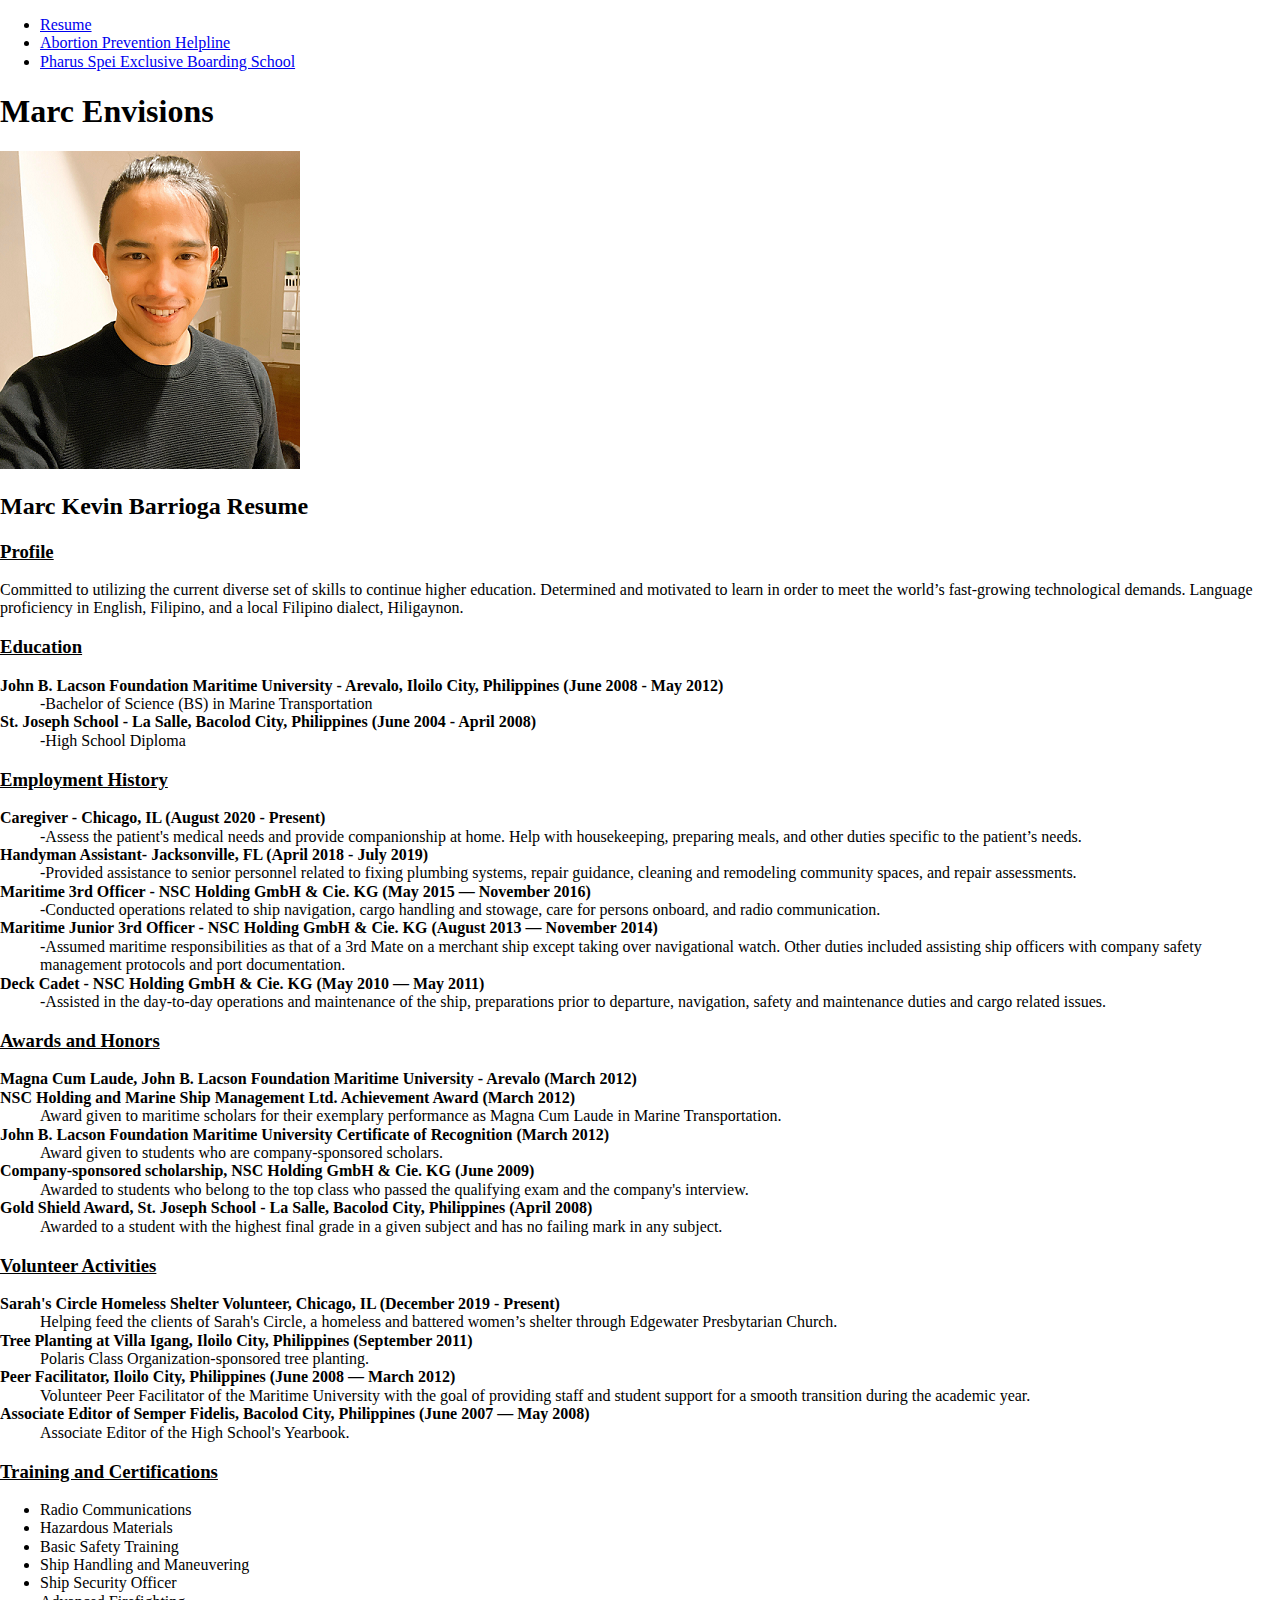
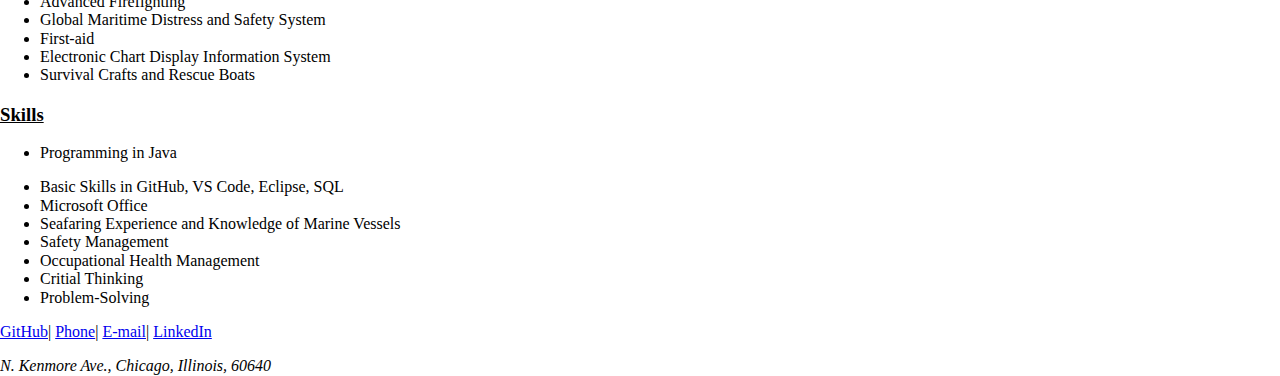
==== index.html @ a7d2165f "Update index.html" ====
<!DOCTYPE html>
<html lang="en">
  <head>
    <meta charset="UTF-8">
    <meta http-equiv="X-UA-Compatible" content="IE=edge">
    <meta name="viewport" content="width=device-width, initial-scale=1.0">
    <link rel="stylesheet" href="css/style.css">
    <link rel="stylesheet" href="css/normalize.css">
    <link rel="icon" href="images/webIcon.PNG">
    <title>Marc Envisions-Resume</title>
  </head>

  <body>
    <header>
      <nav>
        <ul>
          <li id="selected"><a href="index.html">Resume</a></li>
          <li><a href="aph.html">Abortion Prevention Helpline</a></li>
          <li><a href="pharus.html">Pharus Spei Exclusive Boarding School</a></li>
          </ul>
      </nav>
    </header>
    <main>
      <section>
        <hgroup>
          <h1>Marc Envisions</h1>
          <img src="images/pp.png" alt="this is a profile pic" title="Marc Kevin Barrioga">
          <h2>Marc Kevin Barrioga Resume</h2>
        </hgroup>
      </section>
    
      <section> 
        <h3><ins>Profile</ins></h3>
        <p>
          Committed to utilizing the current diverse set of skills to continue higher education. 
          Determined and motivated to learn in order to meet the world’s fast-growing technological demands. 
          Language proficiency in English, Filipino, and a local Filipino dialect, Hiligaynon.
        </p>
      </section>
  
      <section>
        <h3><ins>Education</ins></h3>
        <dl>
          <dt><strong>John B. Lacson Foundation Maritime University - Arevalo, Iloilo City, Philippines (June 2008 - May 2012)</strong></dt>
          <dd>-Bachelor of Science (BS) in Marine Transportation</dd>
          <dt><strong>St. Joseph School - La Salle, Bacolod City, Philippines (June 2004 - April 2008)</strong></dt>
          <dd>-High School Diploma</dd>
        </dl>
      </section>
          
      <section>
        <h3><ins>Employment History</ins></h3>
        <dl>
          <dt><strong>Caregiver - Chicago, IL (August 2020 - Present)</strong></dt>
          <dd>
            -Assess the patient's medical needs and provide companionship at home.  Help with housekeeping, 
            preparing meals, and other duties specific to the patient’s needs. 
          </dd>
          <dt><strong>Handyman Assistant- Jacksonville, FL (April 2018 - July 2019)</strong></dt>
          <dd>
            -Provided assistance to senior personnel related to fixing plumbing systems, repair guidance, cleaning and 
            remodeling community spaces, and repair assessments.
          </dd>
          <dt><strong>Maritime 3rd Officer -  NSC Holding GmbH & Cie. KG (May 2015 — November 2016)</strong></dt>
          <dd>
            -Conducted operations related to ship navigation, cargo handling and stowage, care for persons onboard, 
            and radio communication. 
          </dd>
          <dt><strong>Maritime Junior 3rd Officer  - NSC Holding GmbH & Cie. KG (August 2013 — November 2014)</strong></dt>
          <dd>
            -Assumed maritime responsibilities as that of a 3rd Mate on a merchant ship except taking over navigational watch. 
            Other duties included assisting ship officers with company safety management protocols and port documentation.  
          </dd>
          <dt><strong>Deck Cadet - NSC Holding GmbH & Cie. KG (May 2010 — May 2011)</strong></dt>
          <dd>
            -Assisted in the day-to-day operations and maintenance of the ship, preparations prior to departure, navigation, 
            safety and maintenance duties and cargo related issues.
          </dd>
        </dl>
      </section>
  
      <section>
        <h3><ins>Awards and Honors</ins></h3>
        <dl>
          <dt><strong>Magna Cum Laude, John B. Lacson Foundation Maritime University - Arevalo (March 2012)</strong></dt>
          <dt><strong>NSC Holding and Marine Ship Management Ltd. Achievement Award (March 2012)</strong></dt>
          <dd>Award given to maritime scholars for their exemplary performance as Magna Cum Laude in Marine Transportation.</dd>
          <dt><strong>John B. Lacson Foundation Maritime University Certificate of Recognition (March 2012)</strong></dt>
          <dd>Award given to students who are company-sponsored scholars.</dd>
          <dt><strong>Company-sponsored scholarship, NSC Holding GmbH & Cie. KG (June 2009)</strong></dt>
          <dd>Awarded to students who belong to the top class who passed the qualifying exam and the company's interview. </dd>
          <dt><strong>Gold Shield Award, St. Joseph School - La Salle, Bacolod City, Philippines (April 2008)</strong></dt>
          <dd>Awarded to a student with the highest final grade in a given subject and has no failing mark in any subject.</dd>
        </dl>
      </section>
  
      <section>
        <h3><ins>Volunteer Activities</ins></h3>
        <dl>
          <dt><strong>Sarah's Circle Homeless Shelter Volunteer, Chicago, IL (December 2019 - Present)</strong></dt>
          <dd>Helping feed the clients of Sarah's Circle, a homeless and battered women’s shelter  through Edgewater Presbytarian Church.</dd>
          <dt><strong>Tree Planting at Villa Igang, Iloilo City, Philippines (September 2011)</strong></dt>
          <dd>Polaris Class Organization-sponsored tree planting.</dd>
          <dt><strong>Peer Facilitator, Iloilo City, Philippines (June 2008 — March 2012)</strong></dt>
          <dd>Volunteer Peer Facilitator of the Maritime University with the goal of providing staff and student support for a smooth transition during the academic year.</dd>
          <dt><strong>Associate Editor of Semper Fidelis, Bacolod City, Philippines (June 2007 — May 2008)</strong></dt>
          <dd>Associate Editor of the High School's Yearbook.</dd>
        </dl>
      </section>
  
      <section>
        <h3><ins>Training and Certifications</ins></h3>
        <ul>
          <li>Radio Communications</li>
          <li>Hazardous Materials</li>
          <li>Basic Safety Training</li>
          <li>Ship Handling and Maneuvering</li>
          <li>Ship Security Officer</li>
          <li>Advanced Firefighting</li>
          <li>Global Maritime Distress and Safety System</li>
          <li>First-aid</li>
          <li>Electronic Chart Display Information System</li>
          <li>Survival Crafts and Rescue Boats</li>
        </ul>
      </section>
  
      <section>
        <h3><ins>Skills</ins></h3>
        <ul>
          <li><p>Programming in Java</p></li>
          <li>Basic Skills in GitHub, VS Code, Eclipse, SQL</li>
          <li>Microsoft Office</li>
          <li>Seafaring Experience and Knowledge of Marine Vessels</li>
          <li>Safety Management</li>
          <li>Occupational Health Management</li>
          <li>Critial Thinking</li>
          <li>Problem-Solving</li>
        </ul>
      </section>
    </main>
    <footer id="resFoot">
      <nav>
        <p>
          <a href="https://github.com/mkbarrioga">GitHub</a>|
          <a href="tel:773-807-8753">Phone</a>|
          <a href="mailto:mbarrioga@hawk.iit.edu">E-mail</a>|
          <a href="https://www.linkedin.com/in/marc-kevin-barrioga-005249224">LinkedIn</a>
        </p>
      </nav>
      <address>N. Kenmore Ave., Chicago, Illinois, 60640</address>
    </footer>
  </body>
</html>
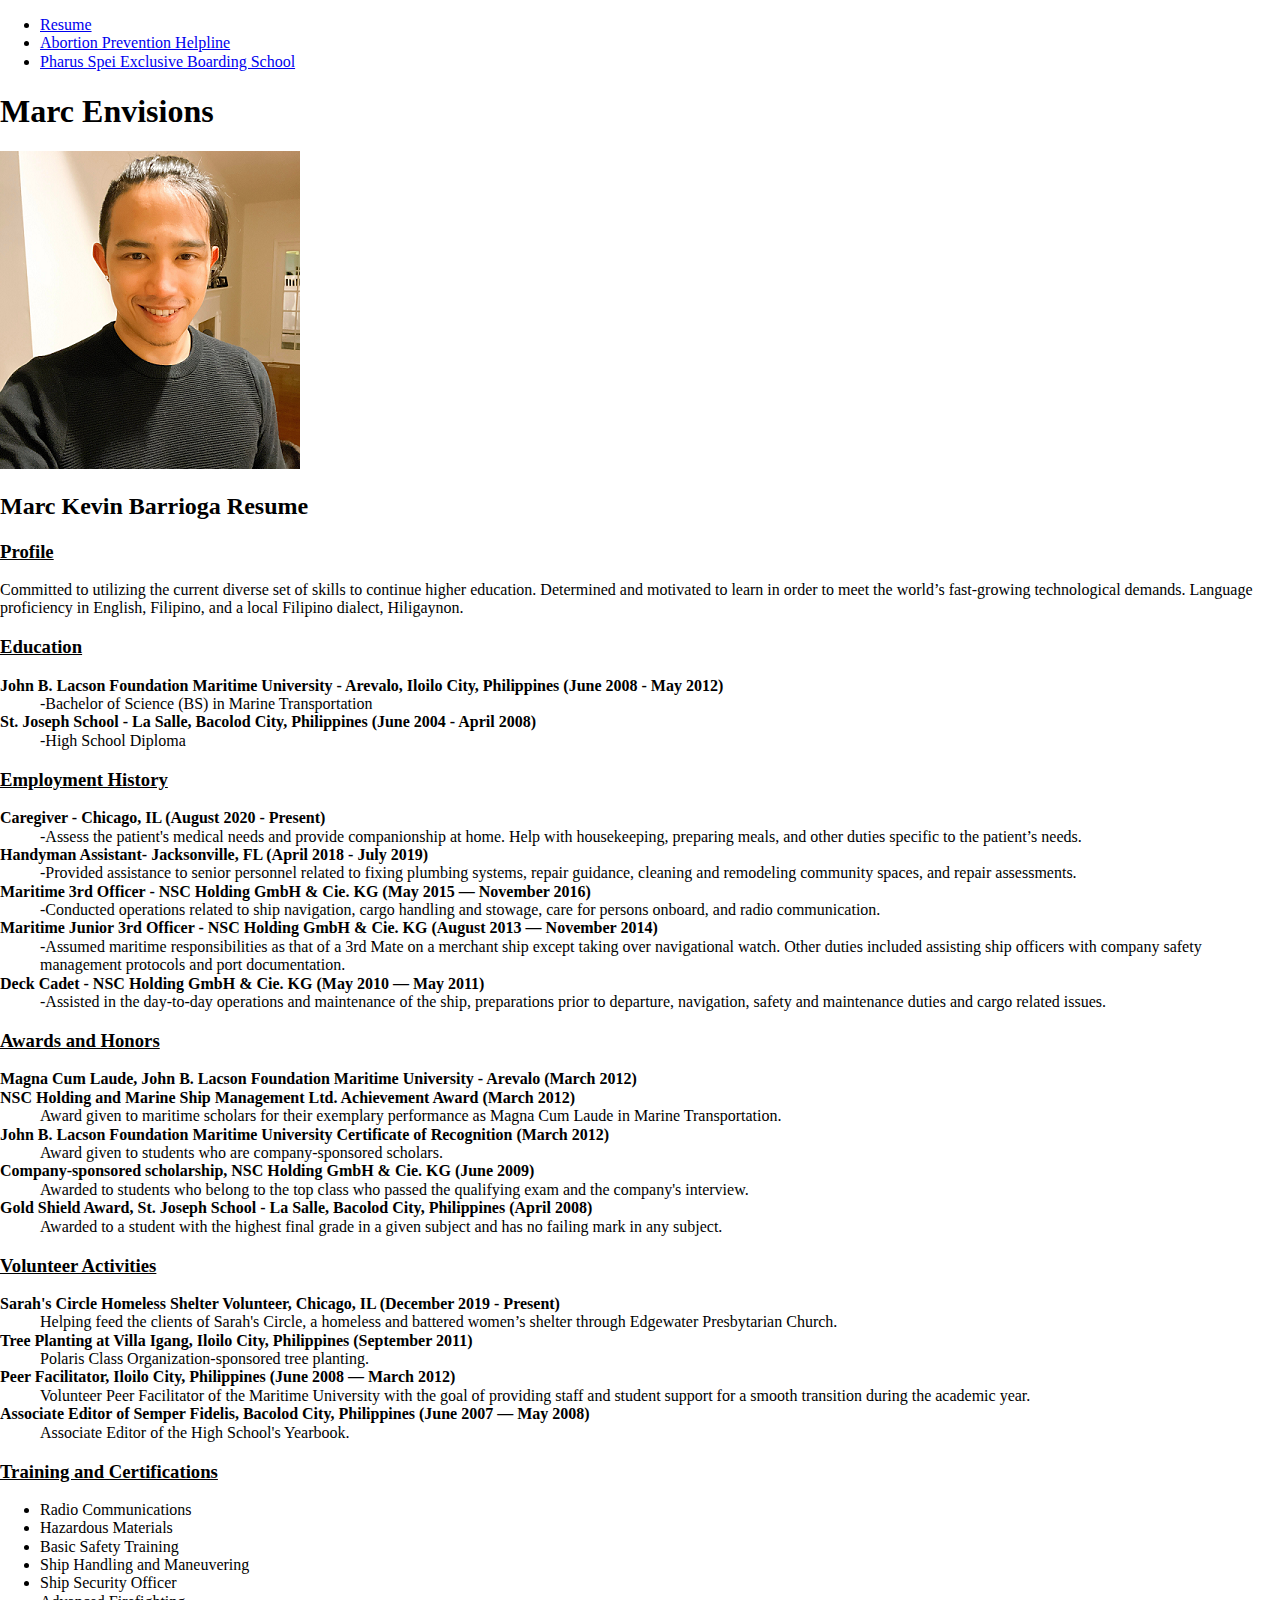
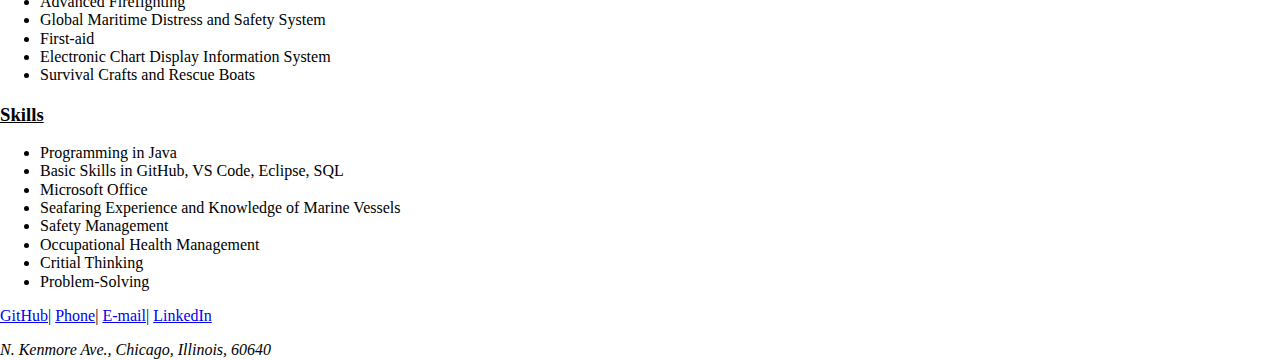
==== commit e211b0ee: "Update index.html" ====
--- a/index.html
+++ b/index.html
@@ -127,7 +127,7 @@
       <section>
         <h3><ins>Skills</ins></h3>
         <ul>
-          <li><p>Programming in Java</p></li>
+          <li>Programming in Java</li>
           <li>Basic Skills in GitHub, VS Code, Eclipse, SQL</li>
           <li>Microsoft Office</li>
           <li>Seafaring Experience and Knowledge of Marine Vessels</li>
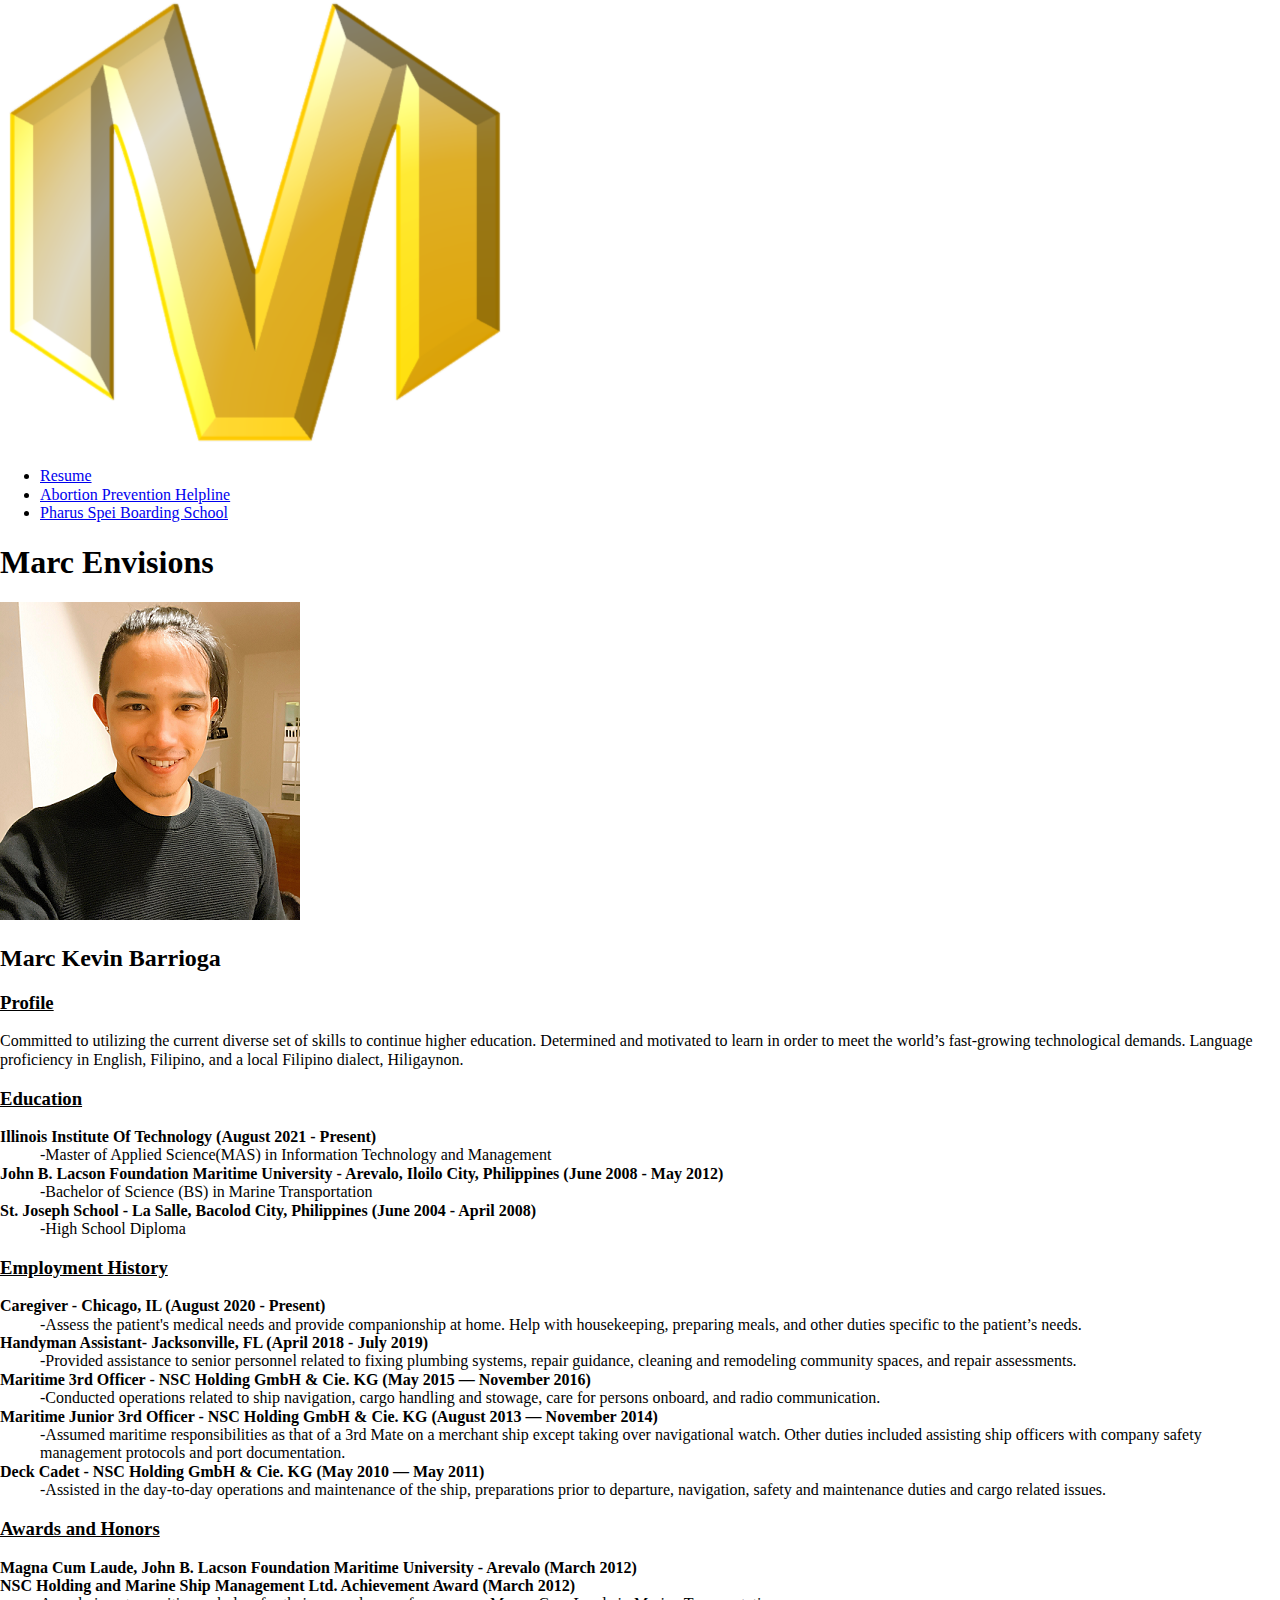
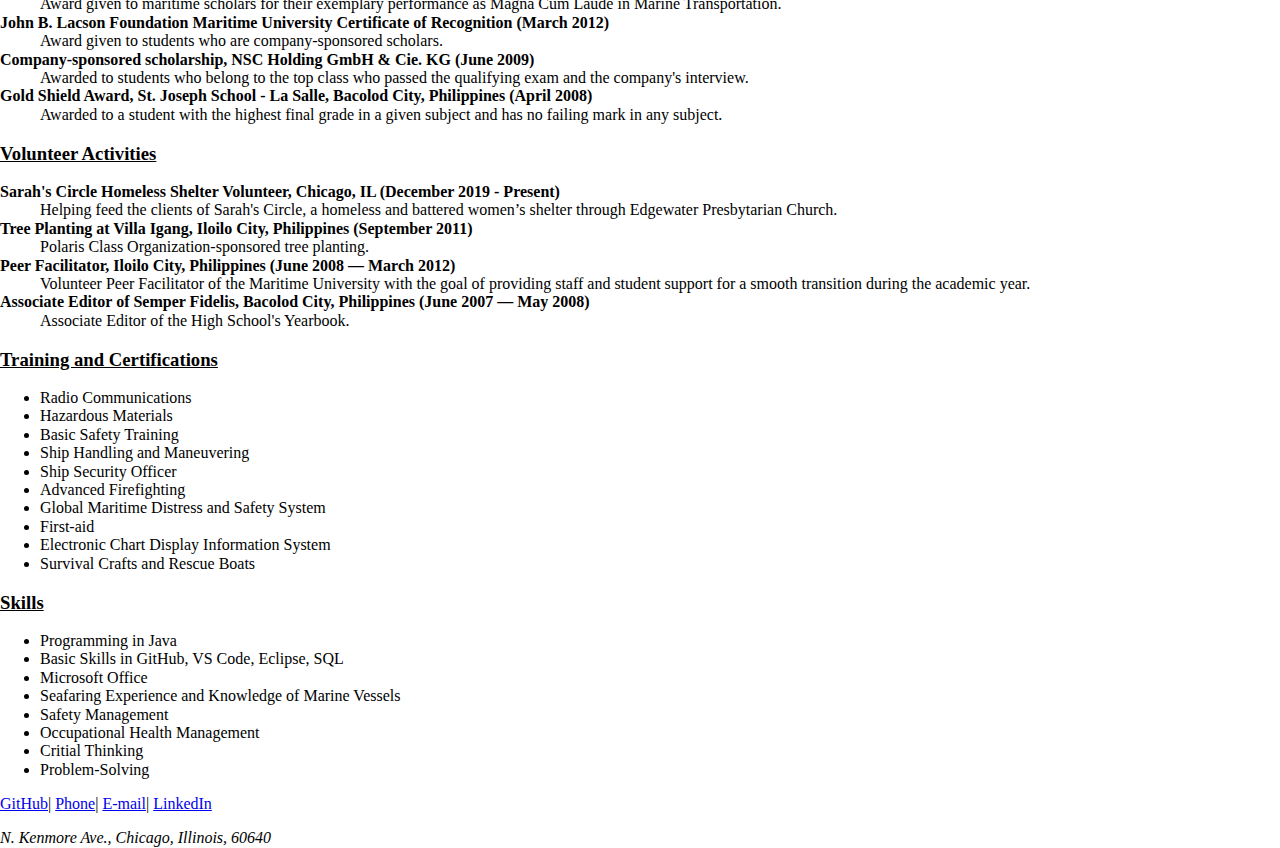
==== commit fd992166: "Update index.html" ====
--- a/index.html
+++ b/index.html
@@ -6,145 +6,152 @@
     <meta name="viewport" content="width=device-width, initial-scale=1.0">
     <link rel="stylesheet" href="css/style.css">
     <link rel="stylesheet" href="css/normalize.css">
+    <link rel="stylesheet" href="css/animations.css">
     <link rel="icon" href="images/webIcon.PNG">
+    <link href="https://fonts.googleapis.com/css2?family=Share+Tech+Mono&display=swap" rel="stylesheet">
     <title>Marc Envisions-Resume</title>
   </head>
 
-  <body>
-    <header>
-      <nav>
+  <body id="resumeBG" class="background">
+    <header id="navbar">
+      <div  id="logo"><img src="images/Logo.png" alt="logo" title="Marc Envisions"></div>
+      <nav id="navbar-container">
         <ul>
           <li id="selected"><a href="index.html">Resume</a></li>
           <li><a href="aph.html">Abortion Prevention Helpline</a></li>
-          <li><a href="pharus.html">Pharus Spei Exclusive Boarding School</a></li>
-          </ul>
+          <li><a href="pharus.html">Pharus Spei Boarding School</a></li>
+        </ul>
       </nav>
     </header>
     <main>
-      <section>
-        <hgroup>
-          <h1>Marc Envisions</h1>
-          <img src="images/pp.png" alt="this is a profile pic" title="Marc Kevin Barrioga">
-          <h2>Marc Kevin Barrioga Resume</h2>
-        </hgroup>
+      <section id="pagehead">
+        <div>
+          <h1 class="shine">Marc Envisions</h1>
+          <img id="pp" src="images/pp.png" alt="this is a profile pic" title="Marc Kevin Barrioga">
+          <h2 class="shine">Marc Kevin Barrioga</h2>
+        </div>
       </section>
     
-      <section> 
-        <h3><ins>Profile</ins></h3>
-        <p>
-          Committed to utilizing the current diverse set of skills to continue higher education. 
-          Determined and motivated to learn in order to meet the world’s fast-growing technological demands. 
-          Language proficiency in English, Filipino, and a local Filipino dialect, Hiligaynon.
-        </p>
-      </section>
-  
-      <section>
-        <h3><ins>Education</ins></h3>
-        <dl>
-          <dt><strong>John B. Lacson Foundation Maritime University - Arevalo, Iloilo City, Philippines (June 2008 - May 2012)</strong></dt>
-          <dd>-Bachelor of Science (BS) in Marine Transportation</dd>
-          <dt><strong>St. Joseph School - La Salle, Bacolod City, Philippines (June 2004 - April 2008)</strong></dt>
-          <dd>-High School Diploma</dd>
-        </dl>
-      </section>
-          
-      <section>
-        <h3><ins>Employment History</ins></h3>
-        <dl>
-          <dt><strong>Caregiver - Chicago, IL (August 2020 - Present)</strong></dt>
-          <dd>
-            -Assess the patient's medical needs and provide companionship at home.  Help with housekeeping, 
-            preparing meals, and other duties specific to the patient’s needs. 
-          </dd>
-          <dt><strong>Handyman Assistant- Jacksonville, FL (April 2018 - July 2019)</strong></dt>
-          <dd>
-            -Provided assistance to senior personnel related to fixing plumbing systems, repair guidance, cleaning and 
-            remodeling community spaces, and repair assessments.
-          </dd>
-          <dt><strong>Maritime 3rd Officer -  NSC Holding GmbH & Cie. KG (May 2015 — November 2016)</strong></dt>
-          <dd>
-            -Conducted operations related to ship navigation, cargo handling and stowage, care for persons onboard, 
-            and radio communication. 
-          </dd>
-          <dt><strong>Maritime Junior 3rd Officer  - NSC Holding GmbH & Cie. KG (August 2013 — November 2014)</strong></dt>
-          <dd>
-            -Assumed maritime responsibilities as that of a 3rd Mate on a merchant ship except taking over navigational watch. 
-            Other duties included assisting ship officers with company safety management protocols and port documentation.  
-          </dd>
-          <dt><strong>Deck Cadet - NSC Holding GmbH & Cie. KG (May 2010 — May 2011)</strong></dt>
-          <dd>
-            -Assisted in the day-to-day operations and maintenance of the ship, preparations prior to departure, navigation, 
-            safety and maintenance duties and cargo related issues.
-          </dd>
-        </dl>
-      </section>
-  
-      <section>
-        <h3><ins>Awards and Honors</ins></h3>
-        <dl>
-          <dt><strong>Magna Cum Laude, John B. Lacson Foundation Maritime University - Arevalo (March 2012)</strong></dt>
-          <dt><strong>NSC Holding and Marine Ship Management Ltd. Achievement Award (March 2012)</strong></dt>
-          <dd>Award given to maritime scholars for their exemplary performance as Magna Cum Laude in Marine Transportation.</dd>
-          <dt><strong>John B. Lacson Foundation Maritime University Certificate of Recognition (March 2012)</strong></dt>
-          <dd>Award given to students who are company-sponsored scholars.</dd>
-          <dt><strong>Company-sponsored scholarship, NSC Holding GmbH & Cie. KG (June 2009)</strong></dt>
-          <dd>Awarded to students who belong to the top class who passed the qualifying exam and the company's interview. </dd>
-          <dt><strong>Gold Shield Award, St. Joseph School - La Salle, Bacolod City, Philippines (April 2008)</strong></dt>
-          <dd>Awarded to a student with the highest final grade in a given subject and has no failing mark in any subject.</dd>
-        </dl>
-      </section>
-  
-      <section>
-        <h3><ins>Volunteer Activities</ins></h3>
-        <dl>
-          <dt><strong>Sarah's Circle Homeless Shelter Volunteer, Chicago, IL (December 2019 - Present)</strong></dt>
-          <dd>Helping feed the clients of Sarah's Circle, a homeless and battered women’s shelter  through Edgewater Presbytarian Church.</dd>
-          <dt><strong>Tree Planting at Villa Igang, Iloilo City, Philippines (September 2011)</strong></dt>
-          <dd>Polaris Class Organization-sponsored tree planting.</dd>
-          <dt><strong>Peer Facilitator, Iloilo City, Philippines (June 2008 — March 2012)</strong></dt>
-          <dd>Volunteer Peer Facilitator of the Maritime University with the goal of providing staff and student support for a smooth transition during the academic year.</dd>
-          <dt><strong>Associate Editor of Semper Fidelis, Bacolod City, Philippines (June 2007 — May 2008)</strong></dt>
-          <dd>Associate Editor of the High School's Yearbook.</dd>
-        </dl>
-      </section>
-  
-      <section>
-        <h3><ins>Training and Certifications</ins></h3>
-        <ul>
-          <li>Radio Communications</li>
-          <li>Hazardous Materials</li>
-          <li>Basic Safety Training</li>
-          <li>Ship Handling and Maneuvering</li>
-          <li>Ship Security Officer</li>
-          <li>Advanced Firefighting</li>
-          <li>Global Maritime Distress and Safety System</li>
-          <li>First-aid</li>
-          <li>Electronic Chart Display Information System</li>
-          <li>Survival Crafts and Rescue Boats</li>
-        </ul>
-      </section>
-  
-      <section>
-        <h3><ins>Skills</ins></h3>
-        <ul>
-          <li>Programming in Java</li>
-          <li>Basic Skills in GitHub, VS Code, Eclipse, SQL</li>
-          <li>Microsoft Office</li>
-          <li>Seafaring Experience and Knowledge of Marine Vessels</li>
-          <li>Safety Management</li>
-          <li>Occupational Health Management</li>
-          <li>Critial Thinking</li>
-          <li>Problem-Solving</li>
-        </ul>
-      </section>
+      <div id="fixedPageLayout">
+        <section id="about">       
+          <h3><ins>Profile</ins></h3>
+          <p>
+            Committed to utilizing the current diverse set of skills to continue higher education. 
+            Determined and motivated to learn in order to meet the world’s fast-growing technological demands. 
+            Language proficiency in English, Filipino, and a local Filipino dialect, Hiligaynon.
+          </p>
+        </section>
+    
+        <section class="odd">
+          <h3><ins>Education</ins></h3>
+          <dl>
+            <dt><strong>Illinois Institute Of Technology (August 2021 - Present)</strong></dt>
+            <dd>-Master of Applied Science(MAS) in Information Technology and Management</dd>
+            <dt><strong>John B. Lacson Foundation Maritime University - Arevalo, Iloilo City, Philippines (June 2008 - May 2012)</strong></dt>
+            <dd>-Bachelor of Science (BS) in Marine Transportation</dd>
+            <dt><strong>St. Joseph School - La Salle, Bacolod City, Philippines (June 2004 - April 2008)</strong></dt>
+            <dd>-High School Diploma</dd>
+          </dl>
+        </section>
+            
+        <section class="even">
+          <h3><ins>Employment History</ins></h3>
+          <dl>
+            <dt><strong>Caregiver - Chicago, IL (August 2020 - Present)</strong></dt>
+            <dd>
+              -Assess the patient's medical needs and provide companionship at home.  Help with housekeeping, 
+              preparing meals, and other duties specific to the patient’s needs. 
+            </dd>
+            <dt><strong>Handyman Assistant- Jacksonville, FL (April 2018 - July 2019)</strong></dt>
+            <dd>
+              -Provided assistance to senior personnel related to fixing plumbing systems, repair guidance, cleaning and 
+              remodeling community spaces, and repair assessments.
+            </dd>
+            <dt><strong>Maritime 3rd Officer -  NSC Holding GmbH & Cie. KG (May 2015 — November 2016)</strong></dt>
+            <dd>
+              -Conducted operations related to ship navigation, cargo handling and stowage, care for persons onboard, 
+              and radio communication. 
+            </dd>
+            <dt><strong>Maritime Junior 3rd Officer  - NSC Holding GmbH & Cie. KG (August 2013 — November 2014)</strong></dt>
+            <dd>
+              -Assumed maritime responsibilities as that of a 3rd Mate on a merchant ship except taking over navigational watch. 
+              Other duties included assisting ship officers with company safety management protocols and port documentation.  
+            </dd>
+            <dt><strong>Deck Cadet - NSC Holding GmbH & Cie. KG (May 2010 — May 2011)</strong></dt>
+            <dd>
+              -Assisted in the day-to-day operations and maintenance of the ship, preparations prior to departure, navigation, 
+              safety and maintenance duties and cargo related issues.
+            </dd>
+          </dl>
+        </section>
+    
+        <section class="odd">
+          <h3><ins>Awards and Honors</ins></h3>
+          <dl>
+            <dt><strong>Magna Cum Laude, John B. Lacson Foundation Maritime University - Arevalo (March 2012)</strong></dt>
+            <dt><strong>NSC Holding and Marine Ship Management Ltd. Achievement Award (March 2012)</strong></dt>
+            <dd>Award given to maritime scholars for their exemplary performance as Magna Cum Laude in Marine Transportation.</dd>
+            <dt><strong>John B. Lacson Foundation Maritime University Certificate of Recognition (March 2012)</strong></dt>
+            <dd>Award given to students who are company-sponsored scholars.</dd>
+            <dt><strong>Company-sponsored scholarship, NSC Holding GmbH & Cie. KG (June 2009)</strong></dt>
+            <dd>Awarded to students who belong to the top class who passed the qualifying exam and the company's interview. </dd>
+            <dt><strong>Gold Shield Award, St. Joseph School - La Salle, Bacolod City, Philippines (April 2008)</strong></dt>
+            <dd>Awarded to a student with the highest final grade in a given subject and has no failing mark in any subject.</dd>
+          </dl>
+        </section>
+    
+        <section class="even">
+          <h3><ins>Volunteer Activities</ins></h3>
+          <dl>
+            <dt><strong>Sarah's Circle Homeless Shelter Volunteer, Chicago, IL (December 2019 - Present)</strong></dt>
+            <dd>Helping feed the clients of Sarah's Circle, a homeless and battered women’s shelter  through Edgewater Presbytarian Church.</dd>
+            <dt><strong>Tree Planting at Villa Igang, Iloilo City, Philippines (September 2011)</strong></dt>
+            <dd>Polaris Class Organization-sponsored tree planting.</dd>
+            <dt><strong>Peer Facilitator, Iloilo City, Philippines (June 2008 — March 2012)</strong></dt>
+            <dd>Volunteer Peer Facilitator of the Maritime University with the goal of providing staff and student support for a smooth transition during the academic year.</dd>
+            <dt><strong>Associate Editor of Semper Fidelis, Bacolod City, Philippines (June 2007 — May 2008)</strong></dt>
+            <dd>Associate Editor of the High School's Yearbook.</dd>
+          </dl>
+        </section>
+    
+        <section class="odd">
+          <h3><ins>Training and Certifications</ins></h3>
+          <ul>
+            <li>Radio Communications</li>
+            <li>Hazardous Materials</li>
+            <li>Basic Safety Training</li>
+            <li>Ship Handling and Maneuvering</li>
+            <li>Ship Security Officer</li>
+            <li>Advanced Firefighting</li>
+            <li>Global Maritime Distress and Safety System</li>
+            <li>First-aid</li>
+            <li>Electronic Chart Display Information System</li>
+            <li>Survival Crafts and Rescue Boats</li>
+          </ul>
+        </section>
+    
+        <section class="even">
+          <h3><ins>Skills</ins></h3>
+          <ul>
+            <li>Programming in Java</li>
+            <li>Basic Skills in GitHub, VS Code, Eclipse, SQL</li>
+            <li>Microsoft Office</li>
+            <li>Seafaring Experience and Knowledge of Marine Vessels</li>
+            <li>Safety Management</li>
+            <li>Occupational Health Management</li>
+            <li>Critial Thinking</li>
+            <li>Problem-Solving</li>
+          </ul>
+        </section>
+      </div>
     </main>
     <footer id="resFoot">
       <nav>
         <p>
-          <a href="https://github.com/mkbarrioga">GitHub</a>|
-          <a href="tel:773-807-8753">Phone</a>|
-          <a href="mailto:mbarrioga@hawk.iit.edu">E-mail</a>|
-          <a href="https://www.linkedin.com/in/marc-kevin-barrioga-005249224">LinkedIn</a>
+          <a href="https://github.com/mkbarrioga" title="Check my GitHub">GitHub</a>|
+          <a href="tel:773-807-8753" title="Text or Call">Phone</a>|
+          <a href="mailto:mbarrioga@hawk.iit.edu" title="Send E-mail">E-mail</a>|
+          <a href="https://www.linkedin.com/in/marc-kevin-barrioga-005249224" title="More Information">LinkedIn</a>
         </p>
       </nav>
       <address>N. Kenmore Ave., Chicago, Illinois, 60640</address>
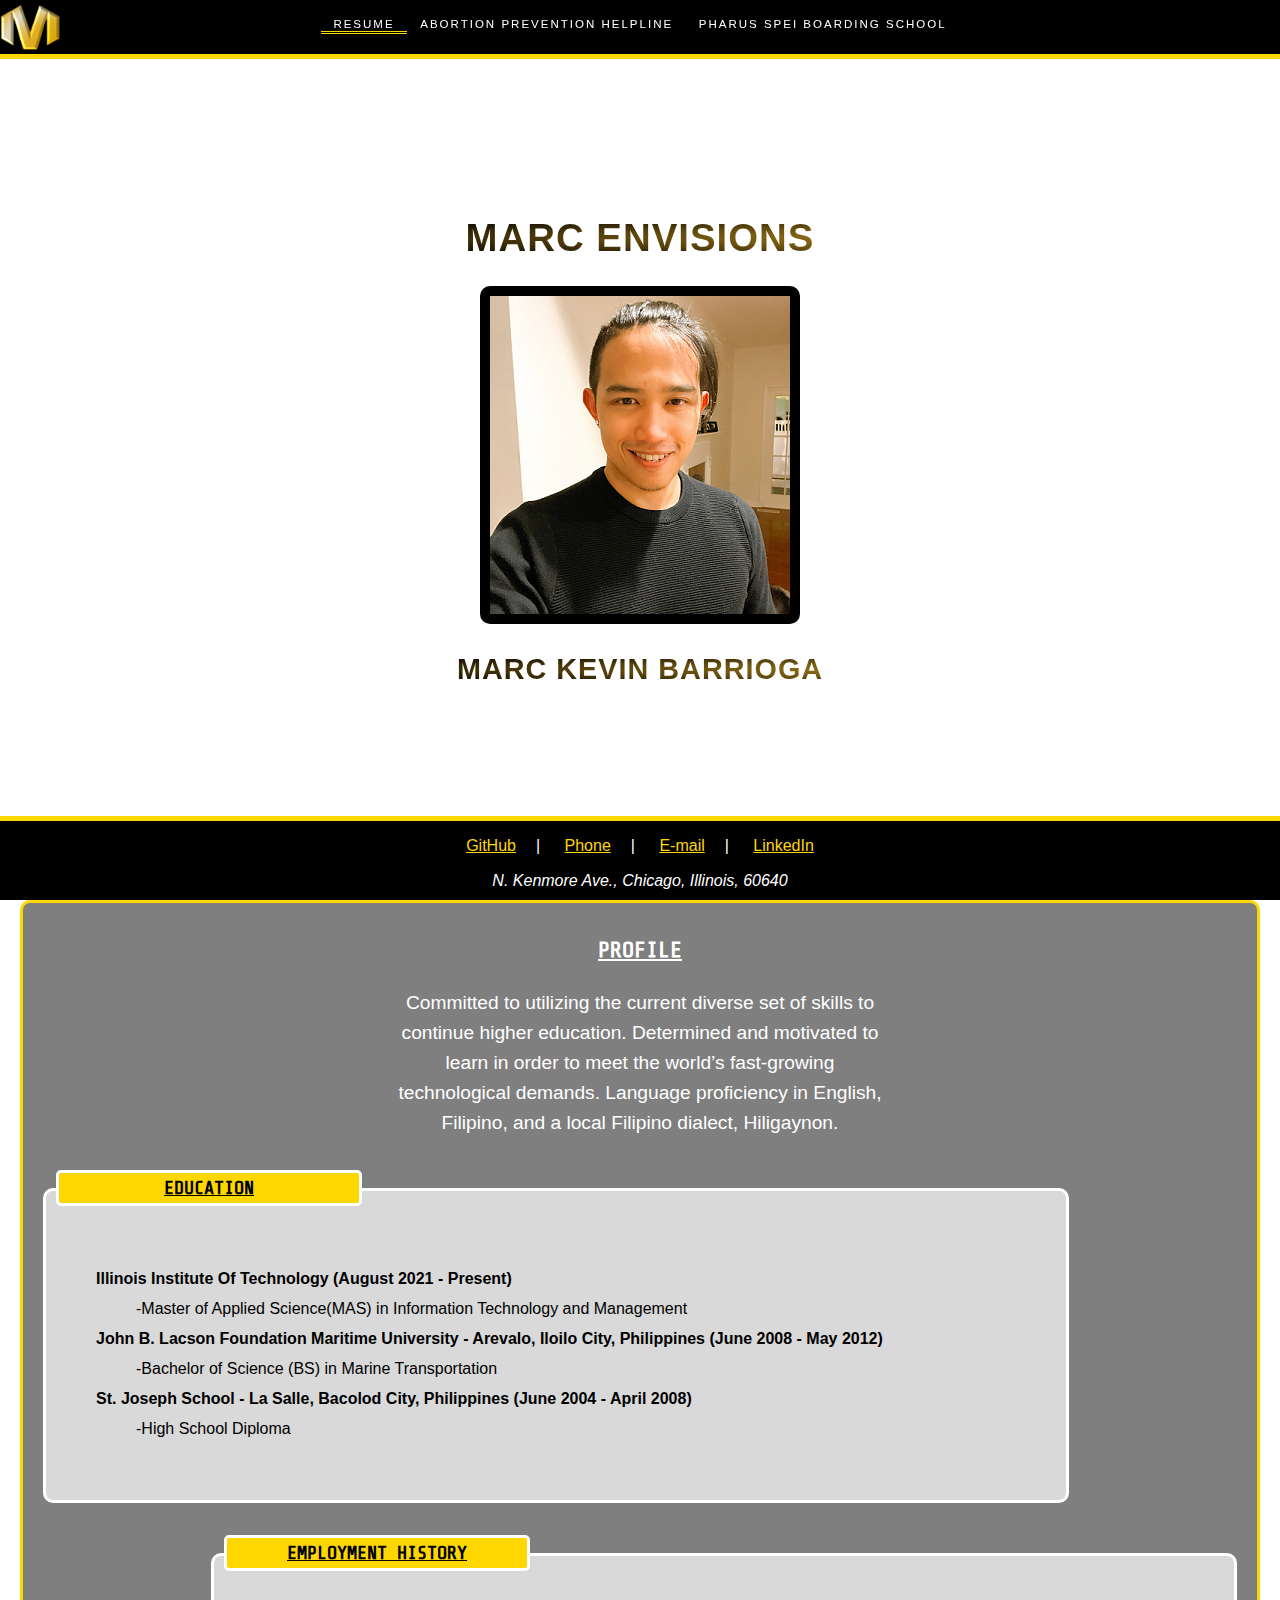
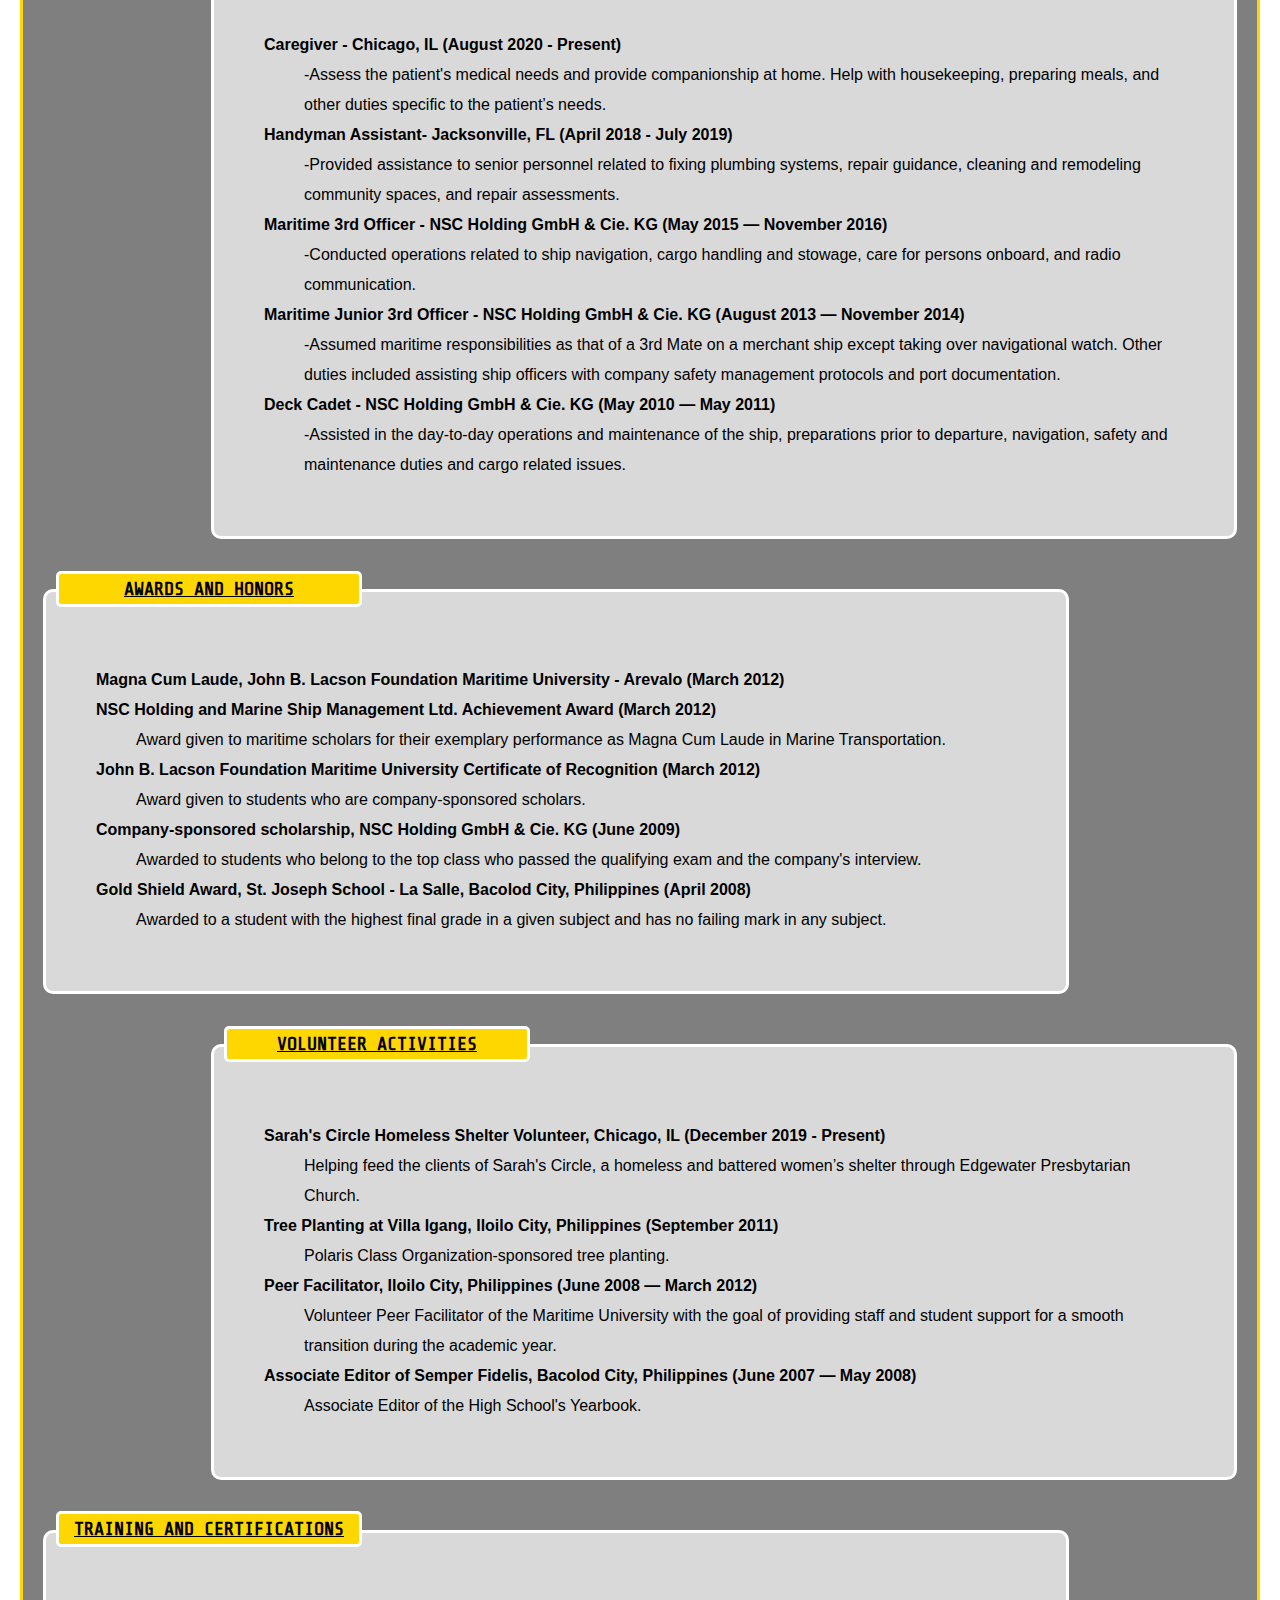
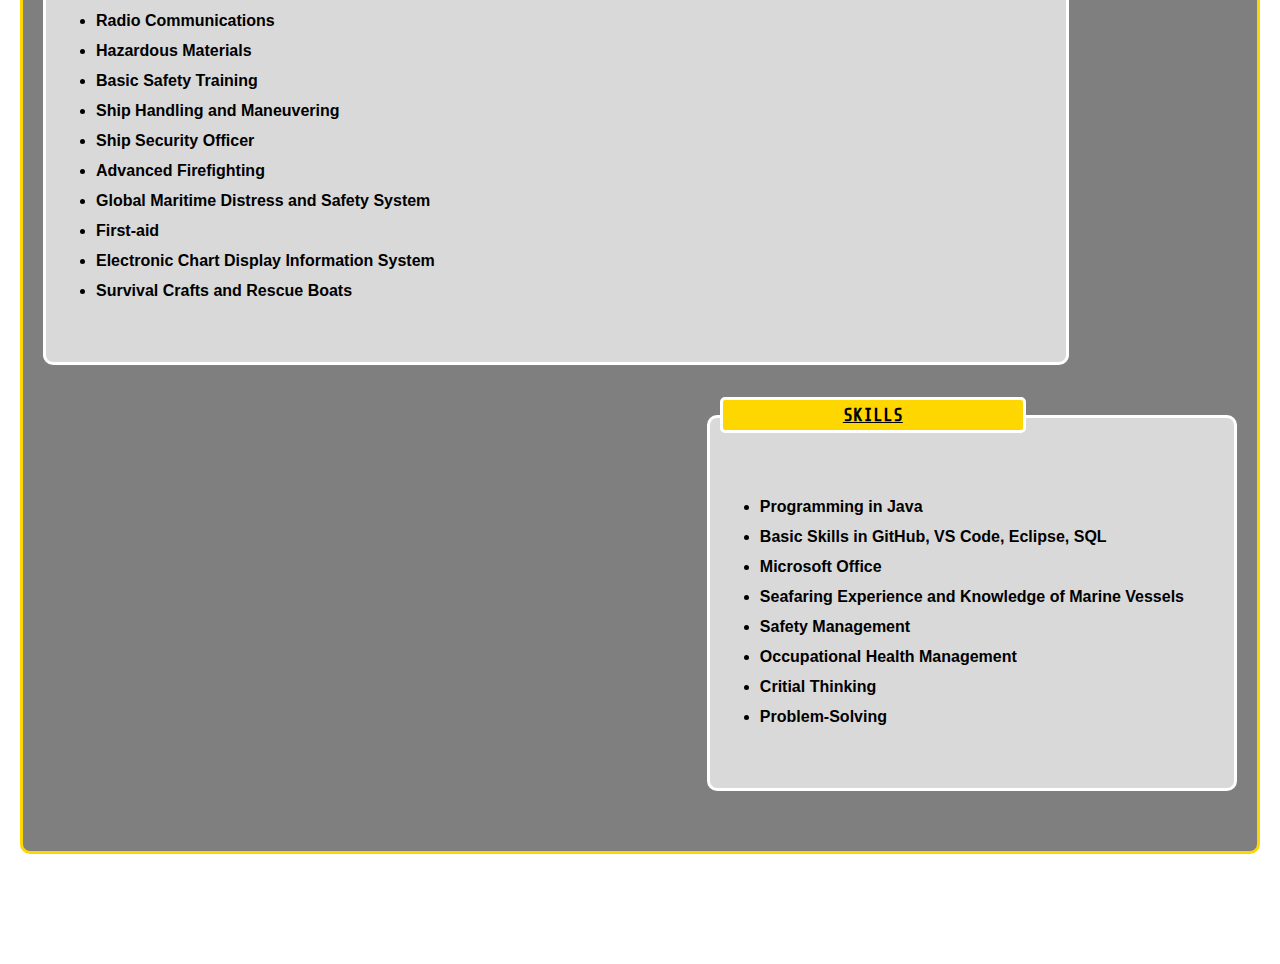
==== commit 118b1195: "update content" ====
--- a/index.html
+++ b/index.html
@@ -14,7 +14,7 @@
 
   <body id="resumeBG" class="background">
     <header id="navbar">
-      <div  id="logo"><img src="images/Logo.png" alt="logo" title="Marc Envisions"></div>
+      <div id="logo"><img src="images/Logo.png" alt="logo" title="Marc Envisions"></div>
       <nav id="navbar-container">
         <ul>
           <li id="selected"><a href="index.html">Resume</a></li>
--- a/css/style.css
+++ b/css/style.css
@@ -0,0 +1,625 @@
+.background{
+  -webkit-background-size: cover;
+  -moz-background-size: cover;
+  -o-background-size: cover;
+  background-size: cover;
+  background-attachment: fixed;
+  background-repeat: no-repeat;
+  background-position: center center;
+}
+
+#resumeBG{
+  background-image: url('/ITMD361_Project_02/images/bgwallpaper.jpeg');
+}
+
+#navbar{
+  background-color:black;
+  overflow: hidden;
+  position: fixed;
+  width: 100vw;
+  height: 6vh;
+  top: 0;
+  z-index: 5;
+  border-bottom-style: solid;
+  border-bottom-width: 5px;
+  border-color: gold;
+}
+
+#logo{
+  position: inherit;
+  float: left;
+  max-width: 5%;
+  min-width: 60px;
+  height: 5vh; 
+  margin-top: 5px;
+}
+
+#logo img{
+  width: 100%;
+  height: 100%;
+}
+
+#navbar-container{
+  float: left;
+  width: 100%;
+  position: fixed;
+  margin-top: 2vh;
+}
+
+#navbar-container ul{
+  list-style-type: none;
+  margin: 0;
+  padding: 0;
+  position: relative;
+  left: 50%;
+  float: left;
+}
+
+#navbar-container ul li{
+  float: left;
+  position: relative;
+  right: 50%;
+  display: block;
+  font-size: 0.9vw;
+  font-family:'Segoe UI', Tahoma, Geneva, Verdana, sans-serif;
+  letter-spacing: 2px;
+  text-transform: uppercase;
+}
+
+#navbar-container ul li a{
+  display: block;
+  padding: 0 1vw;
+  color: #fff;
+  text-decoration: none;
+  transition: text-shadow 1.5s;
+}
+
+#selected{
+  border-bottom-style: double;
+  border-color: gold;
+}
+
+#navbar-container a:hover{
+  text-shadow: 0 0 20px white, 0 0 30px yellow, 0 0 40px yellow, 0 0 50px yellow, 0 0 60px yellow, 0 0 70px yellow, 0 0 80px yellow;
+}
+
+#pagehead{
+  height: 100vh;
+  position: relative;
+  display: flex;
+  align-items: center;
+  justify-content: center;
+  text-align: center;
+  font-family:'Segoe UI', Tahoma, Geneva, Verdana, sans-serif;
+  font-size: larger;
+  color: black;
+  letter-spacing: 1px;
+}
+
+#pp{
+  border-style: solid;
+  border-width: 10px;
+  border-radius: 10px;
+}
+
+#fixedPageLayout{
+  background: rgba(0, 0, 0, 0.5);
+  height: 100%;
+  margin-bottom: 110px;
+  padding: 10px 20px 10px 20px;
+  margin-left: 20px;
+  margin-right: 20px;
+  border-style: solid;
+  border-color: gold;
+  border-radius: 10px;
+  overflow: hidden;
+}
+
+#fixedPageLayout>section{
+  color:white;
+  line-height: 30px;
+}
+
+#about{
+  max-width: 500px;
+  margin: auto;
+  margin-bottom: 50px;
+  text-align: center;
+  font-size: larger;
+  font-family:'Segoe UI', Tahoma, Geneva, Verdana, sans-serif;
+}
+
+#about~section>h3{
+  background-color: gold;
+  width: 300px;
+  color: black;
+  text-align: center;
+  border-style: solid;
+  border-radius: 5px;
+  border-color: white;
+  position: relative;
+  top: -40px;
+  align-content: center;
+}
+
+#about~section>dl{
+  padding: 0 40px 40px 40px;
+  font-family: 'Segoe UI', Tahoma, Geneva, Verdana, sans-serif;
+  color:black;
+}
+
+#about~section>ul{
+  padding: 0 40px 40px 40px;
+  font-family: 'Segoe UI', Tahoma, Geneva, Verdana, sans-serif;
+  color:black;
+  font-weight:600;
+}
+
+section>h3{
+  font-family: 'Share Tech Mono', monospace;
+  text-transform: uppercase;
+}
+
+.odd{
+  position: relative;
+  max-width: 1000px;
+  clear: both;
+  background: rgba(255, 255, 255, 0.7);
+  padding: 0 10px 0 10px;
+  border-style: solid;
+  border-radius: 10px;
+  border-color: white;
+  margin-bottom: 50px;
+}
+
+.even{
+  position: relative;
+  max-width: 1000px;
+  float: right;
+  clear: both;
+  background: rgba(255, 255, 255, 0.7);
+  padding: 0 10px 0 10px;
+  border-style: solid;
+  border-radius: 10px;
+  border-color: white;
+  margin-bottom: 50px;
+}
+
+#resFoot{
+  width: 100%;
+  position: fixed;
+  color: white;
+  bottom: 0;
+  background-color: black;
+  border-top: solid;
+  border-color: gold;
+  border-width: 5px;  
+  z-index: 1;
+  text-align: center;
+  padding-bottom: 10px;
+  font-family:'Trebuchet MS', 'Lucida Sans Unicode', 'Lucida Grande', 'Lucida Sans', Arial, sans-serif
+}
+
+#resFoot a{
+  padding: 0 20px 0 20px;
+  transition: color 1s;
+}
+
+#resFoot p a:hover{
+  color: white;
+  font-weight: bold;
+}
+
+#resFoot a:link{
+  color: gold;
+}
+
+#resFoot a:visited{
+  color: gold;
+}
+
+#aphBG{
+  background-image: url('/ITMD361_Project_02/images/aphbg.jpeg'); 
+}
+
+#aphContent{
+  max-width: 1220px;
+  margin: auto;
+  font-family: 'Segoe UI', Tahoma, Geneva, Verdana, sans-serif;
+  line-height: 2vh;
+  padding: 2%;
+  z-index: 0;
+  overflow: hidden;
+}
+
+#aphContent section>video{
+  border-style: double;
+  border-color: pink;
+  border-width: 1vw;
+}
+
+#sec1{
+  border-style: solid;
+  border-color: white;
+  background: rgba(135, 93, 235, 0.3);
+  padding: 1%;
+  width: auto;
+  display: block;
+  text-align: center;
+  font-family: 'Varela Round', sans-serif;
+  font-size: 150%;
+  font-weight: bolder;
+  color: rgb(102, 0, 71);
+  line-height: 3vh;
+}
+
+.sec2{
+  margin-top: 1vh;
+  padding: 1vh 5vh;
+  font-family: 'Varela Round', sans-serif;
+  line-height: 3vh;
+  font-size: 2vh;
+}
+
+.title{
+  text-align: center;
+}
+
+.description{
+  background:rgb(255, 255, 255, 0.5);
+  border-radius: 20px;
+  padding: 2vh;
+  text-align: justify;
+  font-size: 1.8vh;
+}
+
+.media{
+  max-width: 100%;
+  position: relative;
+}
+
+#s_t{
+  background-image: radial-gradient(at 50% 100%, white 10%, rgb(245, 199, 207) 50%, rgb(243, 127, 146) 80%, rgb(247, 99, 123) 90%);
+  border-style: solid;
+  border-color: white;
+  padding: 1%;
+  text-align: center;
+  align-content: center;
+  margin-top: 3vh;
+}
+
+#s_t h2{
+  text-transform: uppercase;
+  font-family: 'Varela Round', sans-serif;
+  line-height: 2.5vh;
+}
+
+#s_t p{
+  font-family: 'Varela Round', sans-serif;
+  font-size: 1em;
+  line-height: 3vh;
+  color: white;
+}
+
+#sec3{
+  margin-top: 5vh;
+  font-family:'Segoe UI', Tahoma, Geneva, Verdana, sans-serif;
+}
+
+#sec3 h2{
+  text-transform: uppercase;
+  text-align: center;
+}
+
+#s3boxes{
+  float: left;
+}
+
+#s3boxes dl{
+  list-style-type: none;
+  margin: 0;
+  padding: 0;
+  position: relative;
+  float: left;
+  left:50%;
+  align-content: center;
+}
+
+.box{
+  height:118px;
+  float: left;
+  position: relative;
+  display: block;
+  max-width: 261px;
+  margin: 10px;
+  padding: 10px;
+  right:50%;
+  background-color: white;
+  border-style: solid;
+  border-radius: 20px;
+  border-color: blueviolet;
+}
+
+#donate{
+  clear: both;
+}
+
+#donate a{
+  border-style: solid;
+  border-width: 0.5em;
+  border-radius: 10px;
+  display: block;
+  width: max-content;
+  height: 50px;
+  margin: 0 auto;
+}
+
+#aphFoot{
+  width: 100%;
+  height: 23vh;
+  background-color: rgb(241, 183, 183);
+  font-family: 'Segoe UI', Tahoma, Geneva, Verdana, sans-serif;
+  text-align: center;
+  padding-top: 2vh;
+}
+
+#aphFoot a{
+  display: inline-block;
+  padding: 1.5vw;
+}
+
+#medialinks a{
+  padding: 0;
+  border-style: solid;
+  border-color: red;
+  display: inline-block;
+  width: 40px;
+  height: 40px;
+  margin: 0 20px;
+}
+
+#pharusBG{
+  background-image: url('/ITMD361_Project_02/images/pharusbg.jpeg');
+  font-family: 'Padauk', sans-serif;
+  color: white;
+}
+
+#scLogo{
+  border-style: solid;
+  border-color: gold;
+}
+
+#pharusHead{
+  color: goldenrod;
+  position: fixed;
+  z-index: 0;
+}
+
+#phContent{
+  position: relative;
+  z-index: 1;
+  bottom: -200px;
+}
+
+#sect1 h2{
+  color: gold;
+}
+
+#sect1 h2+p{
+  text-align: center;
+}
+
+.odds{
+  background-color: rgb(141, 142, 150);
+  margin-top: 50px;
+  width: 100vw;
+}
+
+#vid{
+  position: relative;
+  text-align: center;
+  top:-50px
+}
+
+#vid video {
+  border-color: gold;
+  border-style: solid;
+}
+
+#vid + div{
+  padding: 0 10%;
+  padding-bottom: 5%;
+  font-size: 1.5em;
+  text-align: justify;
+}
+
+#vid + div > h2{
+  text-align: center;
+}
+
+#sect2{
+  position: relative;
+  background-image: url('/ITMD361_Project_02/images/contentbg.jpeg');
+  background-size: cover;
+  top: -20px;
+  z-index: 2;
+  margin: auto;
+  width: 90vw;
+  padding-top: 20%;
+  padding-bottom: 1vw;
+  padding-left: 1vw;
+  padding-right: 1vw;
+  font-size: 1.5em;
+  text-align: justify;
+  border-style: solid;
+  border-radius: 5px;
+  border-color: white;
+}
+
+#sect3{
+  position: relative;
+  top: -90px;
+  padding: 3% 0;
+  font-size: 1.5em;
+  color: black;
+  text-align: justify;
+}
+
+#sect3 h2{
+  background-color: black;
+  text-align: center;
+  color: white;
+}
+
+#sect3 p{
+  padding: 0 15%;
+}
+
+#MisVis{
+  position: relative;
+  margin: auto;
+  max-width: 800px;
+  border-style: solid;
+  border-radius: 10px;
+  border-width: 0.5em;
+  padding: 1%;
+  color: white;
+  background-image: radial-gradient(at 100% 0%, white 5%, lightgray 20%, darkgray 50%, black 90%);
+  margin-bottom: 40px;
+  box-shadow: -30px 30px 50px black;
+}
+
+#sect4{
+  position: relative;
+  background-image: url('/ITMD361_Project_02/images/contentbg2.jpeg');
+  background-size: cover;
+  background-position: center;
+  font-size: 1.5em;
+  width: fit-content;
+  margin: auto;
+  padding: 5vw;
+  top: -100px;
+  color: black;
+  text-align: justify;
+}
+
+#sect4 h2{
+  text-align: center;
+}
+
+#sect4 div{
+  background: rgba(255,255,255, 0.5);
+  padding: 1%;
+  border-radius: 10px;
+}
+
+.photo{
+  position: relative;
+  background-color: white;
+  max-width: 720px;
+  color: black;
+  font-family: 'Segoe UI', Tahoma, Geneva, Verdana, sans-serif;
+  margin: 20px auto;
+  top: -140px;
+  border-style: solid;
+  border-color: blue;
+  border-width: 0.3em;
+  z-index: 2;
+  box-shadow: -20px 20px 50px black;
+}
+
+.photo div{
+  text-align: center;
+}
+
+.photo h3{
+  padding: 30px 0 0 10px;
+}
+
+.photo p{
+  padding: 0 10px 20px 10px;
+  text-align: justify;
+}
+
+#sect5{
+  position: relative;
+  top: -220px;
+  z-index: 1;
+  padding-top: 5vh;
+  padding-bottom: 2vh;
+  font-size: 1.5em;
+  text-align: center;
+}
+
+#sect5 div{
+  text-align: center;
+}
+
+#sect5 iframe{
+  box-shadow: -20px 20px 40px black;
+}
+
+#sect6{
+  position: relative;
+  top: -240px;
+  background-image: url('/ITMD361_Project_02/images/contentbg3.jpeg');
+  background-size: cover;
+  background-repeat: no-repeat;
+  background-position: center;
+  z-index: 2;
+  margin: auto;
+  width: 70%;
+  font-size: 1.5em;
+  text-align: justify;
+  border-style: solid;
+  border-radius: 5px;
+  border-color: white;
+  padding: 5vw;
+  padding-top: 5%;
+}
+
+#sect6 h2{
+  text-align: center;
+}
+
+#phFooter{
+  position: relative;
+  background-color: gray;
+  height: 20vh;
+  font-size: 1.2em;
+  text-align: center;
+  padding-top: 2%;
+  z-index: 2;
+}
+
+#buttons a{
+  border-style: solid;
+  border-color: black;
+  border-radius: 5px;
+  background-color: white;
+  color: black;
+  text-decoration: none;
+  display: inline-block;
+  width: 100px;
+  margin: 0 20px;
+  box-shadow: -10px 10px 20px black;
+  transition: background-color 2s;
+}
+
+#buttons a:hover{
+  background-color: gold;
+}
+
+#phFooter address{
+  clear: both;
+}
+
+#phFooter>p>a{
+  border-style: solid;
+  border-color: black;
+  display: inline-block;
+  height: 40px;
+  width: 40px;
+  margin: 0 10px;
+  box-shadow: -10px 10px 20px black;
+}--- a/css/animations.css
+++ b/css/animations.css
@@ -0,0 +1,49 @@
+#navbar{
+  animation: 1s linear infinite running colorChange;
+}
+
+#resFoot{
+  animation: 1s linear infinite running colorChange;
+}
+
+#pp{
+  animation: 1.5s linear infinite running ppBorder;
+}
+
+.shine{ 
+  text-transform: uppercase;
+  background-image: radial-gradient(at 50% 50%, white 5%, gold 10%, goldenrod 15%, black 90%);
+  background-size: 500%;
+  background-clip: text;
+  -webkit-background-clip: text;
+  -webkit-text-fill-color: transparent;
+  animation: textAnim 6s linear infinite;
+}
+
+#donate a:hover{
+  animation: 1.5s linear infinite running donateButton;
+}
+
+@keyframes colorChange{
+  100% {border-color: gold;}
+  80% {border-color: goldenrod;}
+  50% {border-color: orange;}
+}
+
+@keyframes ppBorder{
+  100%{border-image: radial-gradient(at 0% 100%, white 10px, rgba(235, 212, 184, 0.836) 50%, rgba(233, 206, 174, 0.836) 80%, rgb(220, 171, 110) 90%)1;}
+  80%{border-image: radial-gradient(at 20% 80%, white 10px, rgba(235, 212, 184, 0.836) 50%, rgba(233, 206, 174, 0.836) 80%, rgb(220, 171, 110) 90%)1;}
+  40%{border-image: radial-gradient(at 80% 20%, white 10px, rgba(235, 212, 184, 0.836) 50%, rgba(233, 206, 174, 0.836) 80%, rgb(220, 171, 110) 90%)1;}
+  20%{border-image: radial-gradient(at 100% 0%, white 10px, rgba(235, 212, 184, 0.836) 50%, rgba(233, 206, 174, 0.836) 80%, rgb(220, 171, 110) 90%)1;}
+  0%{border-image: radial-gradient(at 0% 100%, white 10px, rgba(235, 212, 184, 0.836) 50%, rgba(233, 206, 174, 0.836) 80%, rgb(220, 171, 110) 90%)1;}
+}
+
+@keyframes textAnim{
+  to{background-position: 250% center;}
+}
+
+@keyframes donateButton{
+  100%{border-image: radial-gradient(at 0% 100%, white 5px, rgba(204, 184, 235, 0.836) 40%, rgba(209, 24, 184, 0.836) 70%, blueviolet 80%)1;}
+  50%{border-image: radial-gradient(at 100% 0%, white 5px, rgba(204, 184, 235, 0.836) 40%, rgba(209, 24, 184, 0.836) 70%, blueviolet 80%)1;}
+  0%{border-image: radial-gradient(at 0% 100%, white 5px, rgba(204, 184, 235, 0.836) 40%, rgba(209, 24, 184, 0.836) 70%, blueviolet 80%)1;}
+}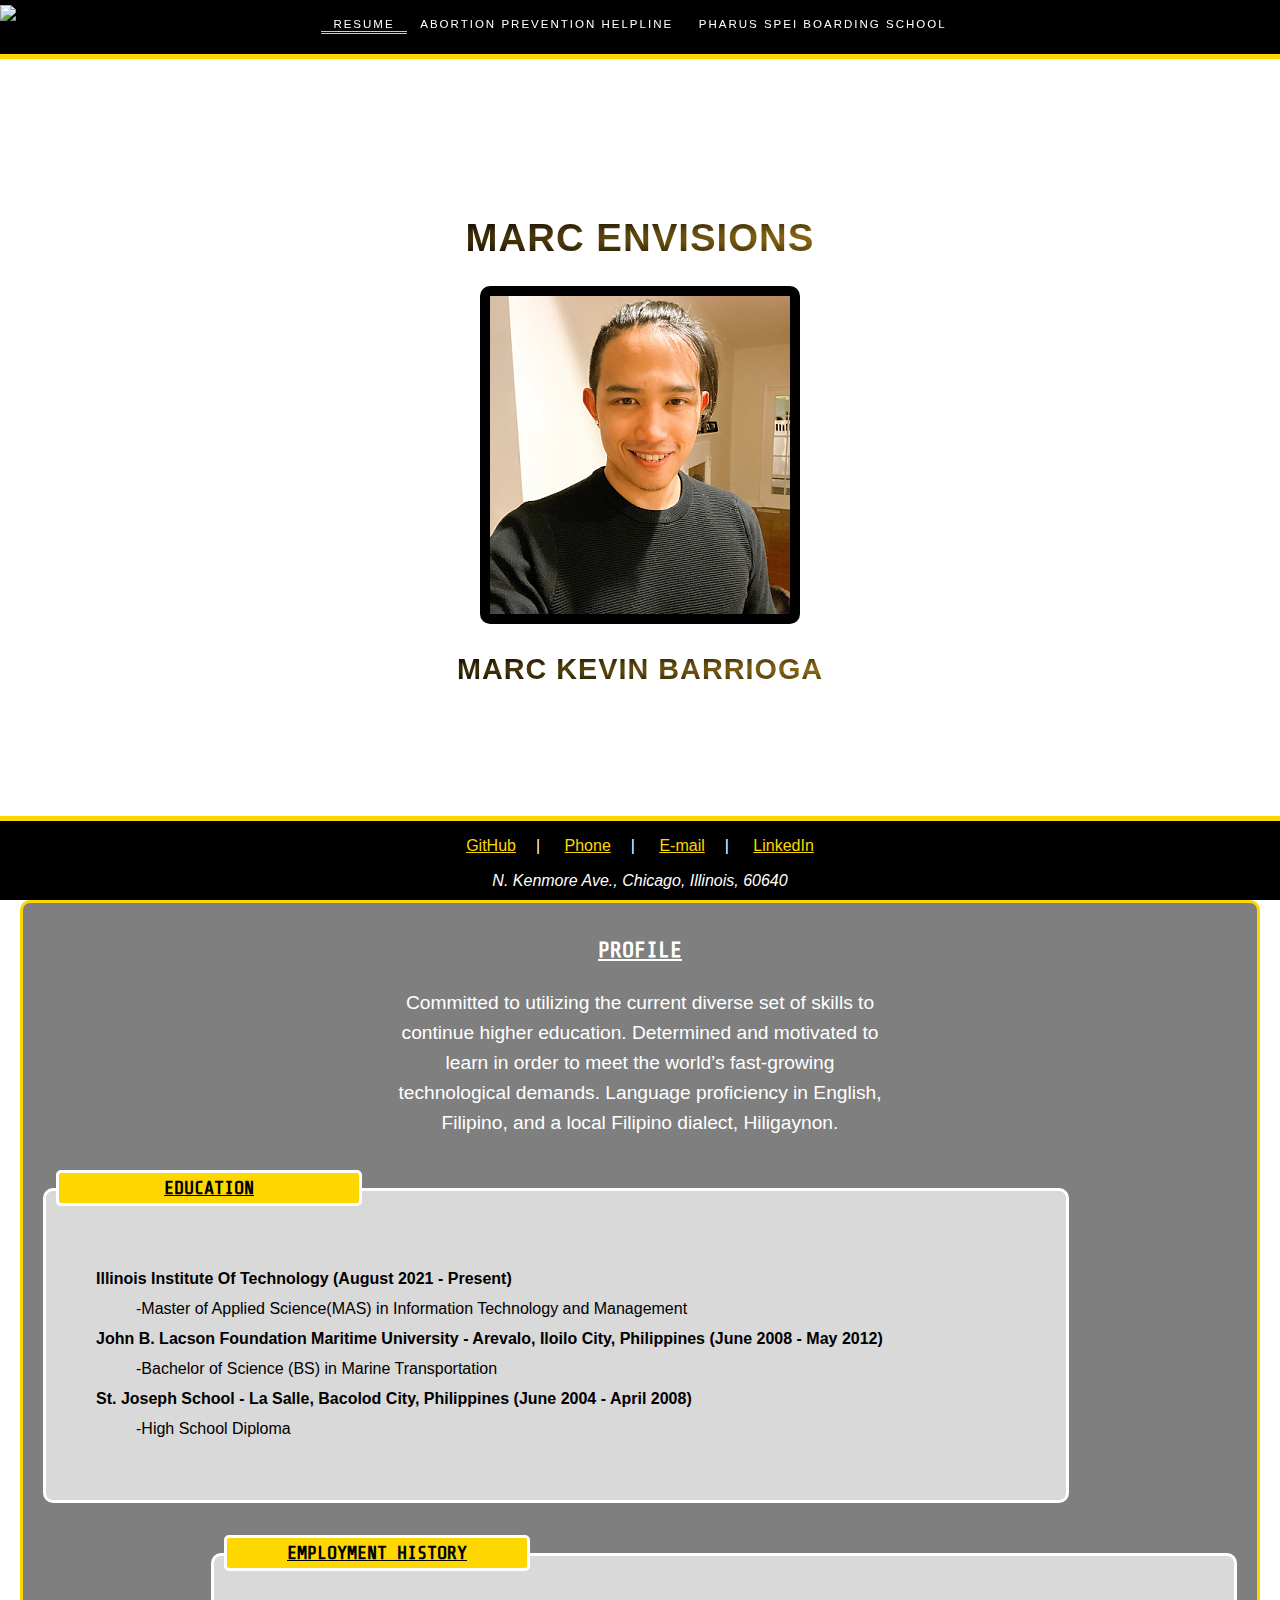
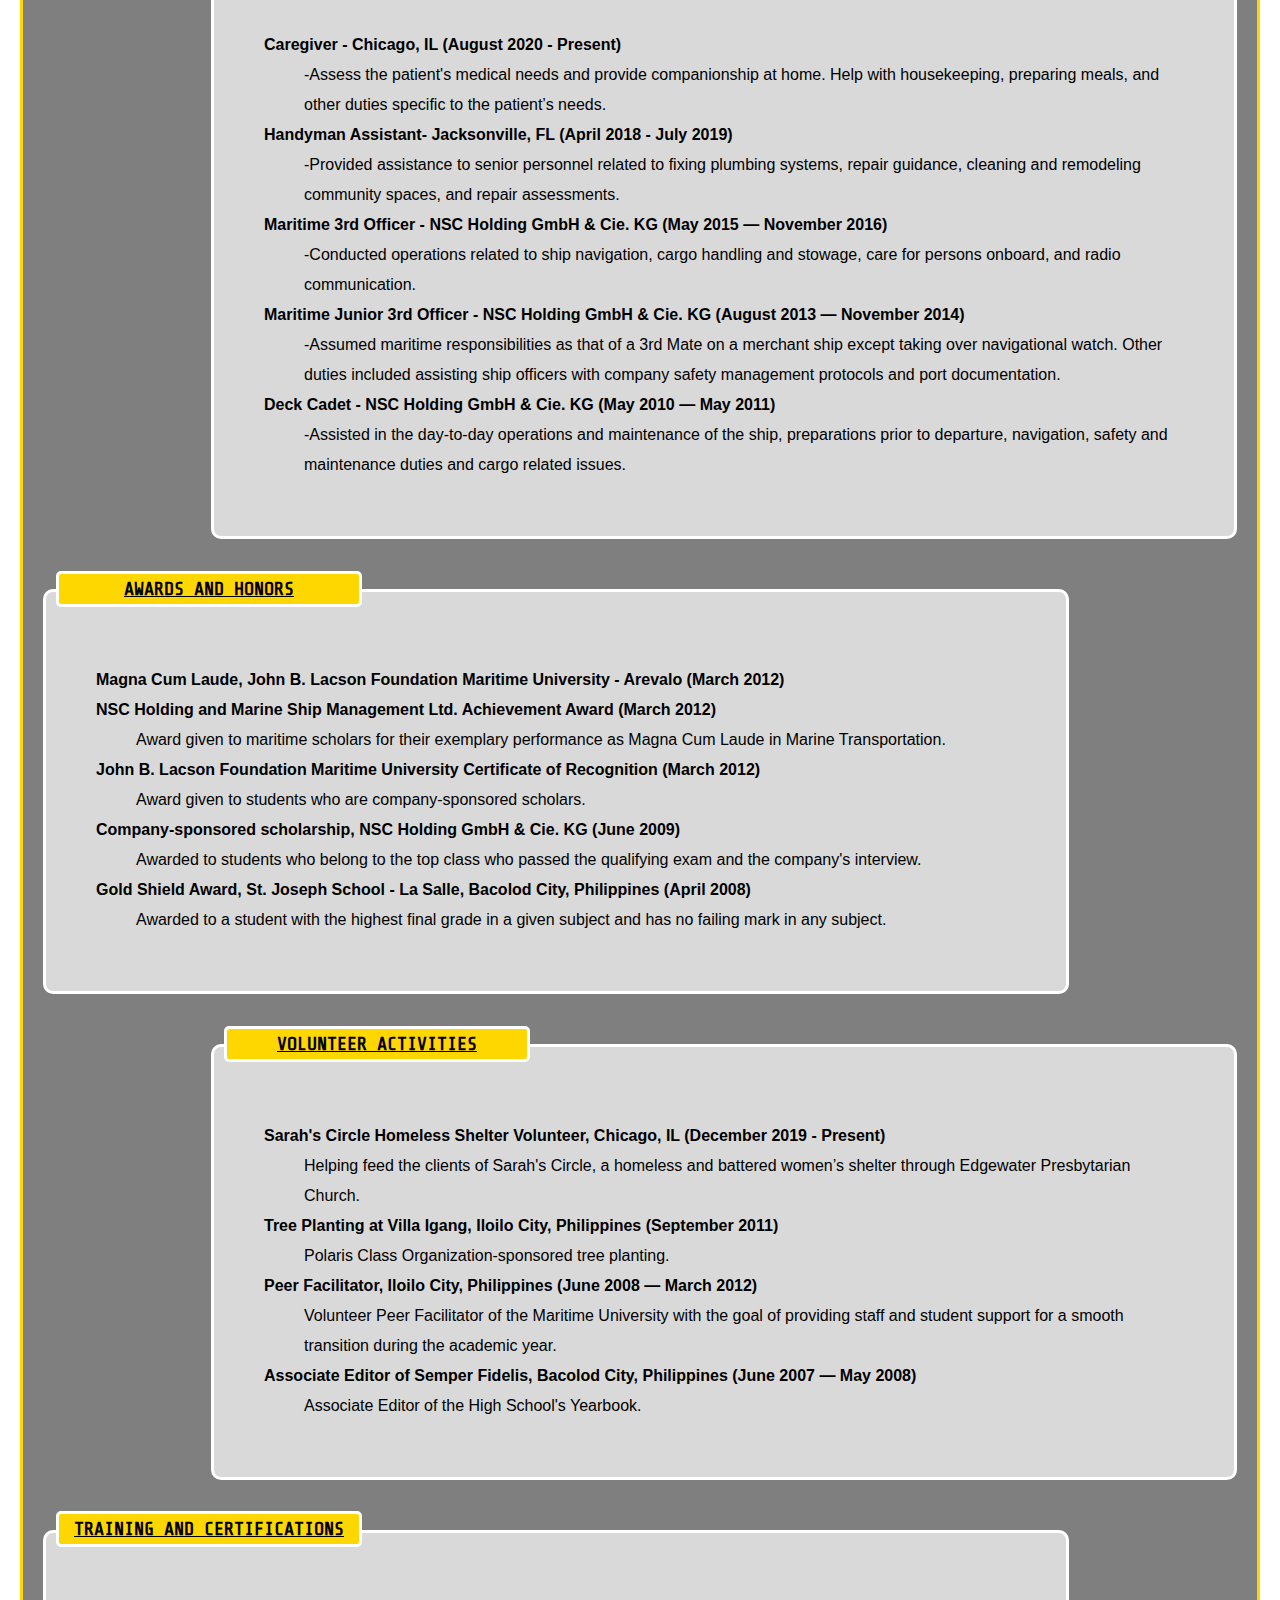
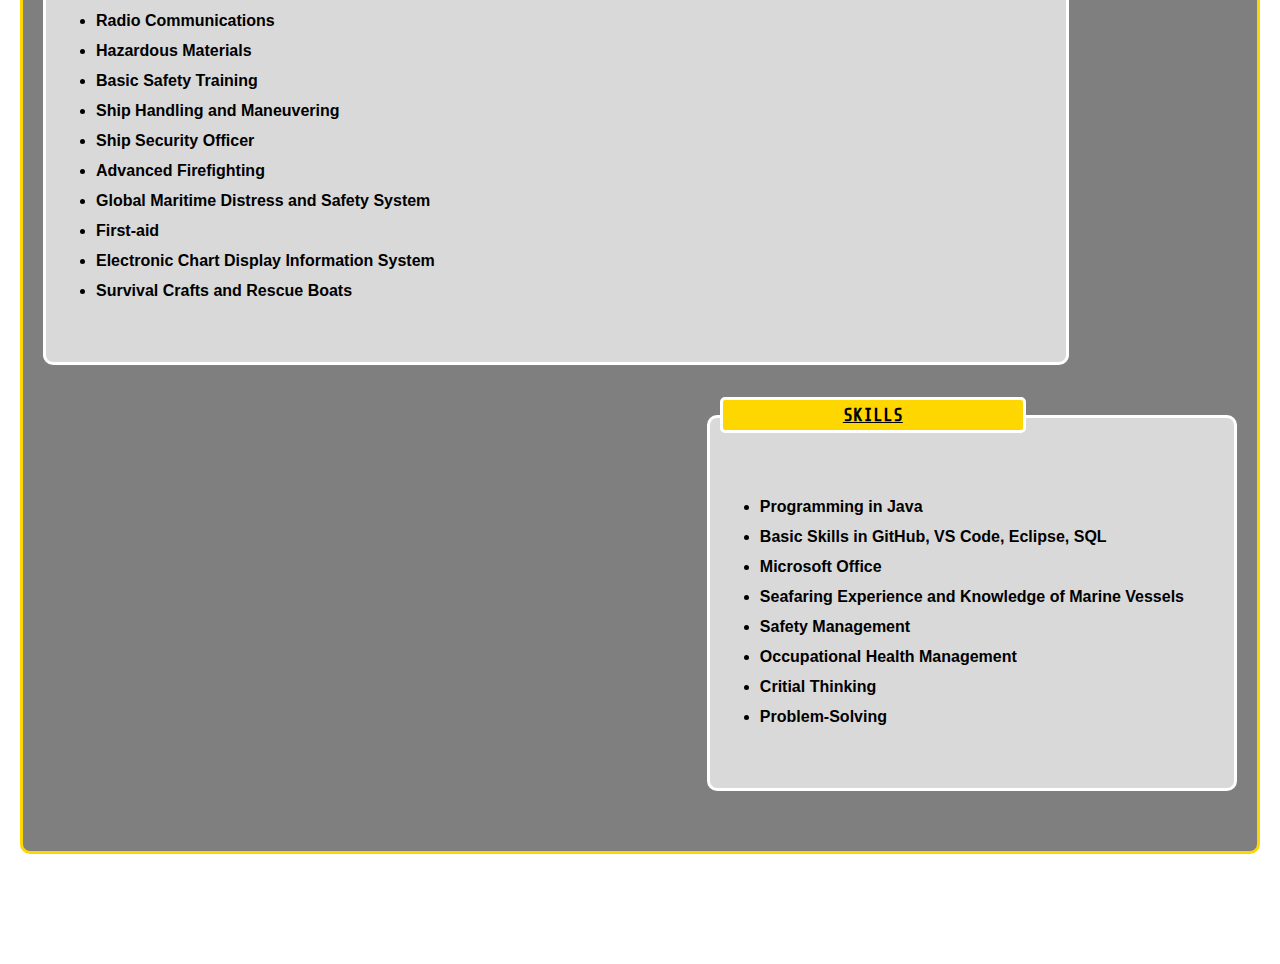
==== commit 3f133771: "content update" ====
--- a/index.html
+++ b/index.html
@@ -14,7 +14,7 @@
 
   <body id="resumeBG" class="background">
     <header id="navbar">
-      <div id="logo"><img src="images/Logo.png" alt="logo" title="Marc Envisions"></div>
+      <div id="logo"><img src="images/logo.png" alt="logo" title="Marc Envisions"></div>
       <nav id="navbar-container">
         <ul>
           <li id="selected"><a href="index.html">Resume</a></li>
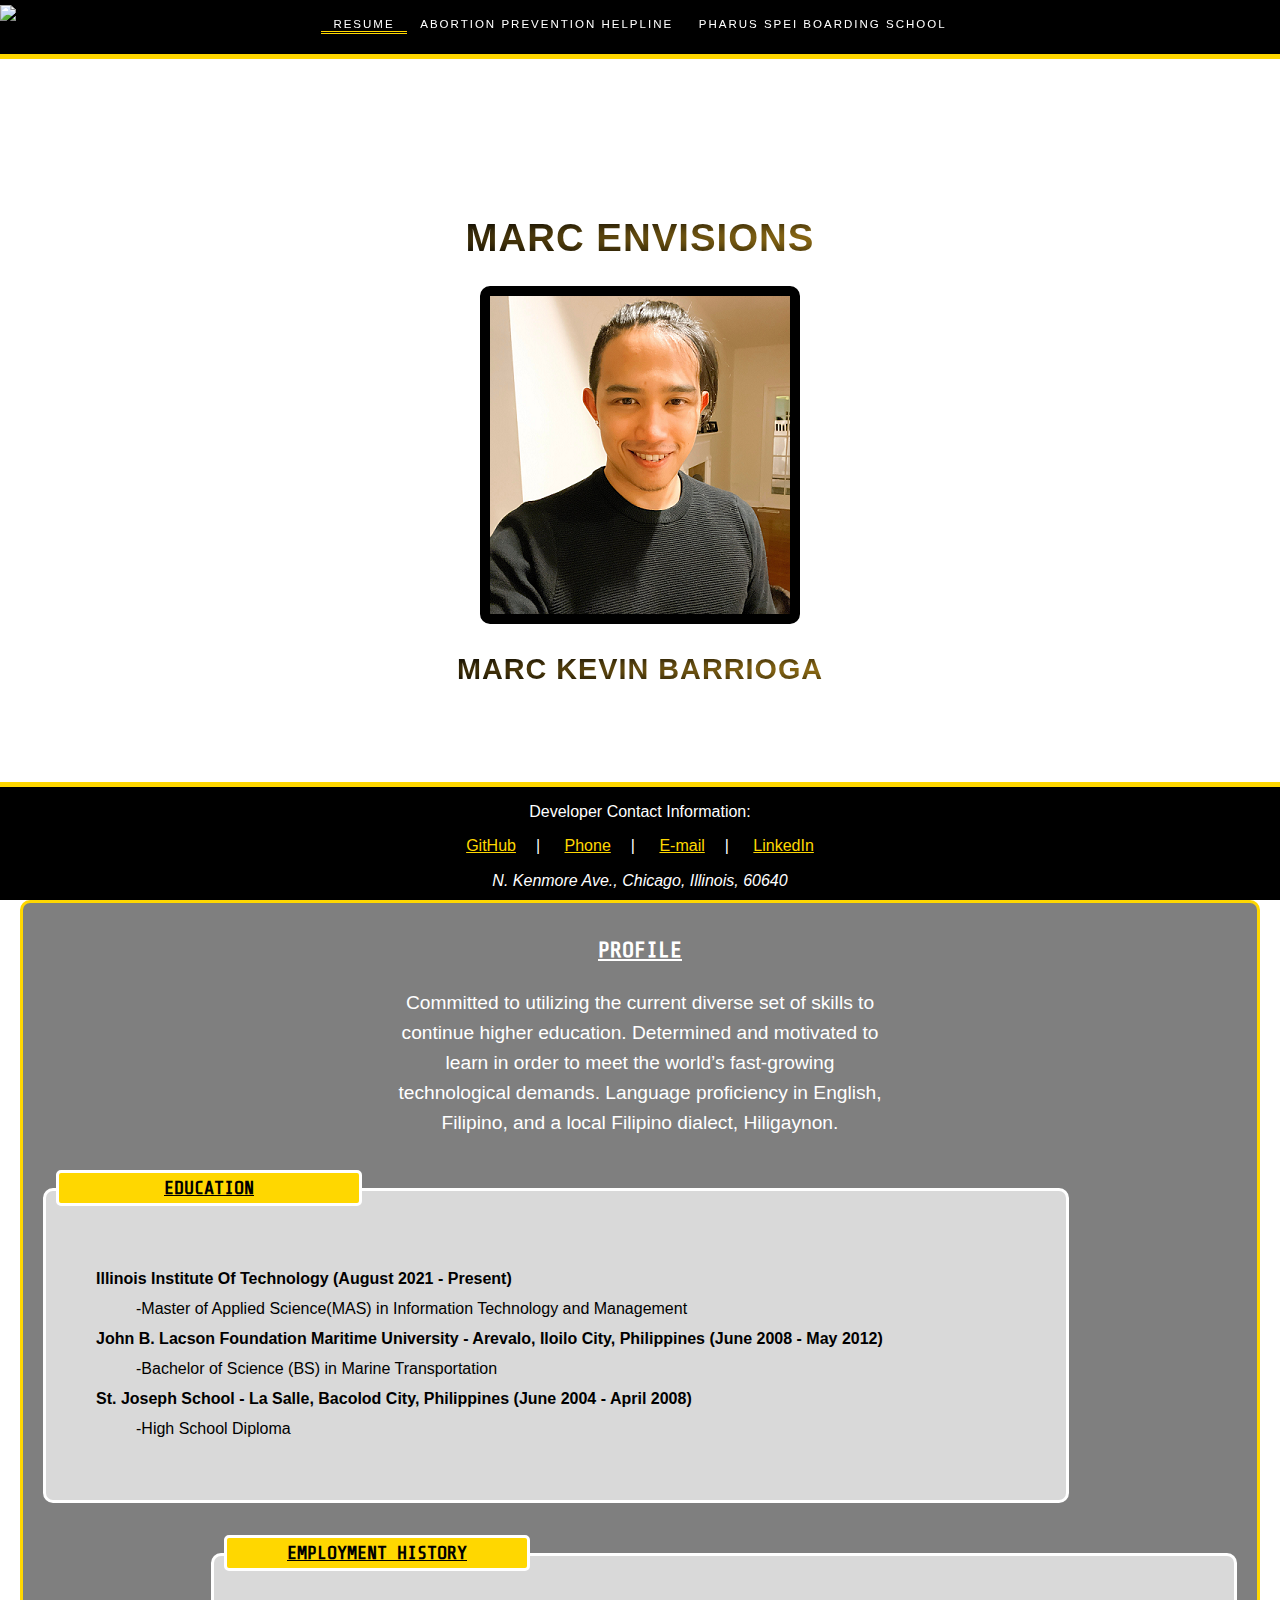
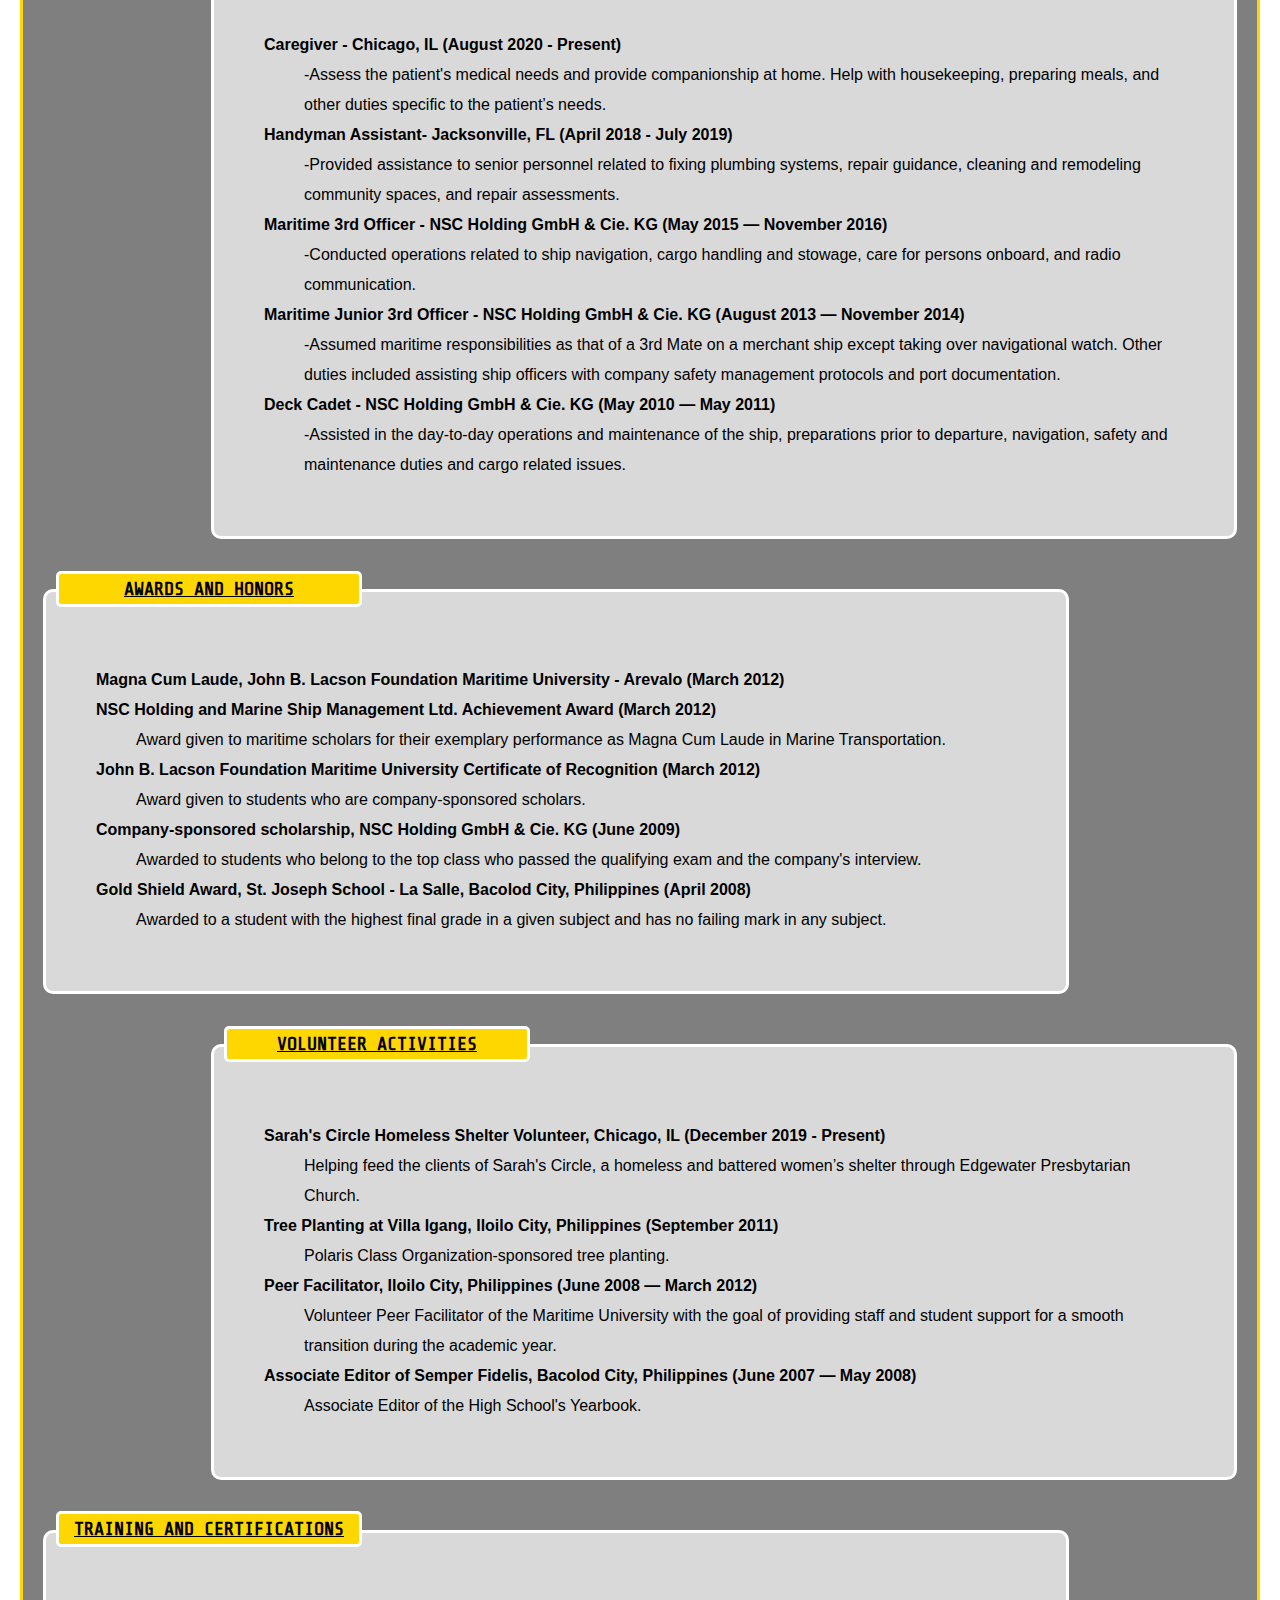
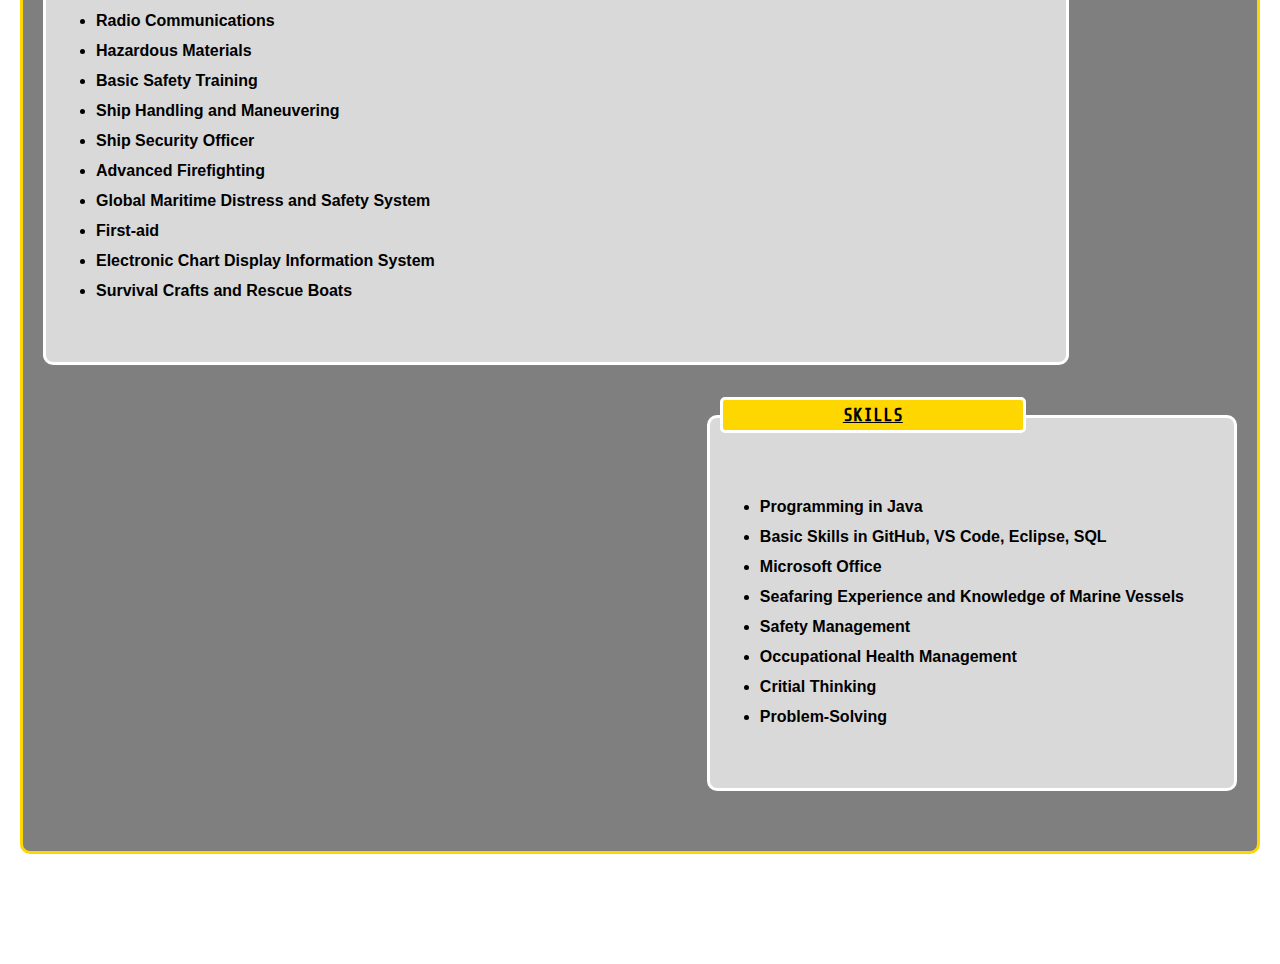
==== commit b0b93e91: "Update index.html" ====
--- a/index.html
+++ b/index.html
@@ -145,8 +145,9 @@
         </section>
       </div>
     </main>
-    <footer id="resFoot">
+   <footer id="resFoot">
       <nav>
+        <p>Developer Contact Information:</p>
         <p>
           <a href="https://github.com/mkbarrioga" title="Check my GitHub">GitHub</a>|
           <a href="tel:773-807-8753" title="Text or Call">Phone</a>|
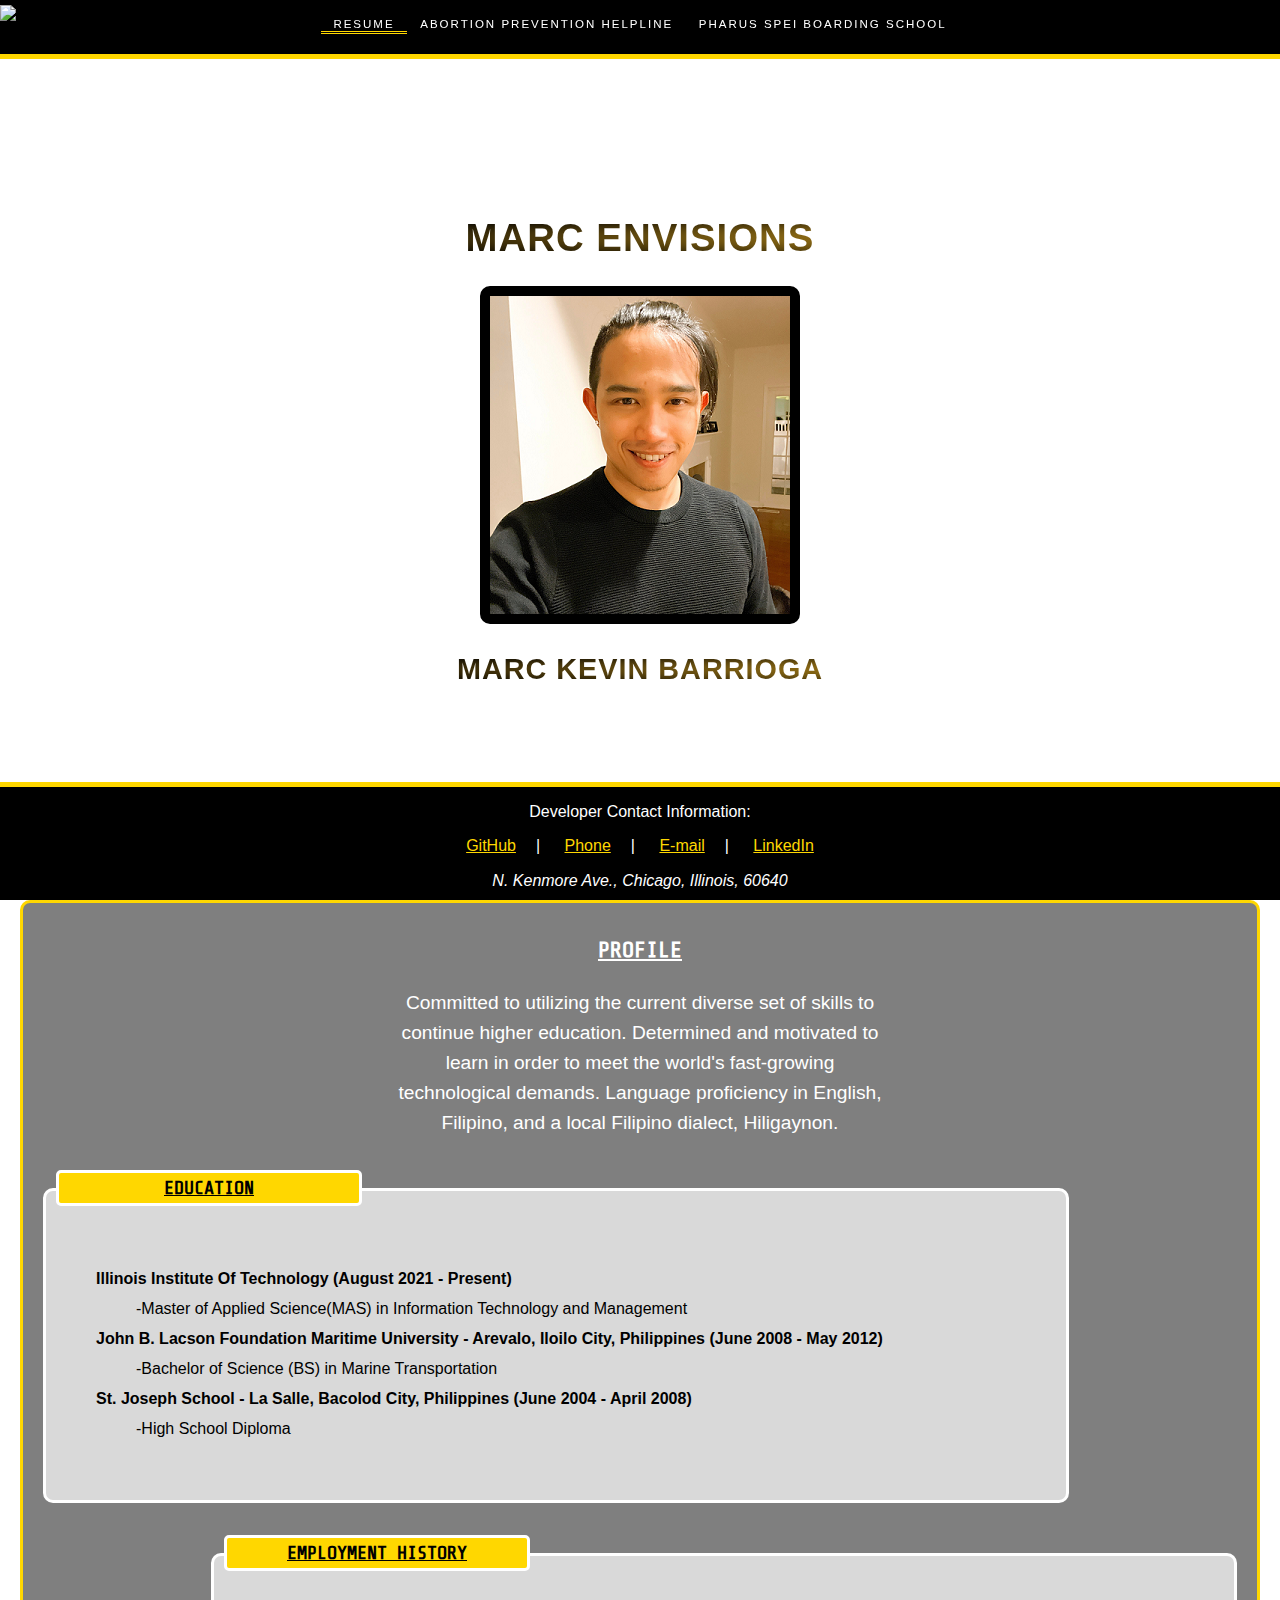
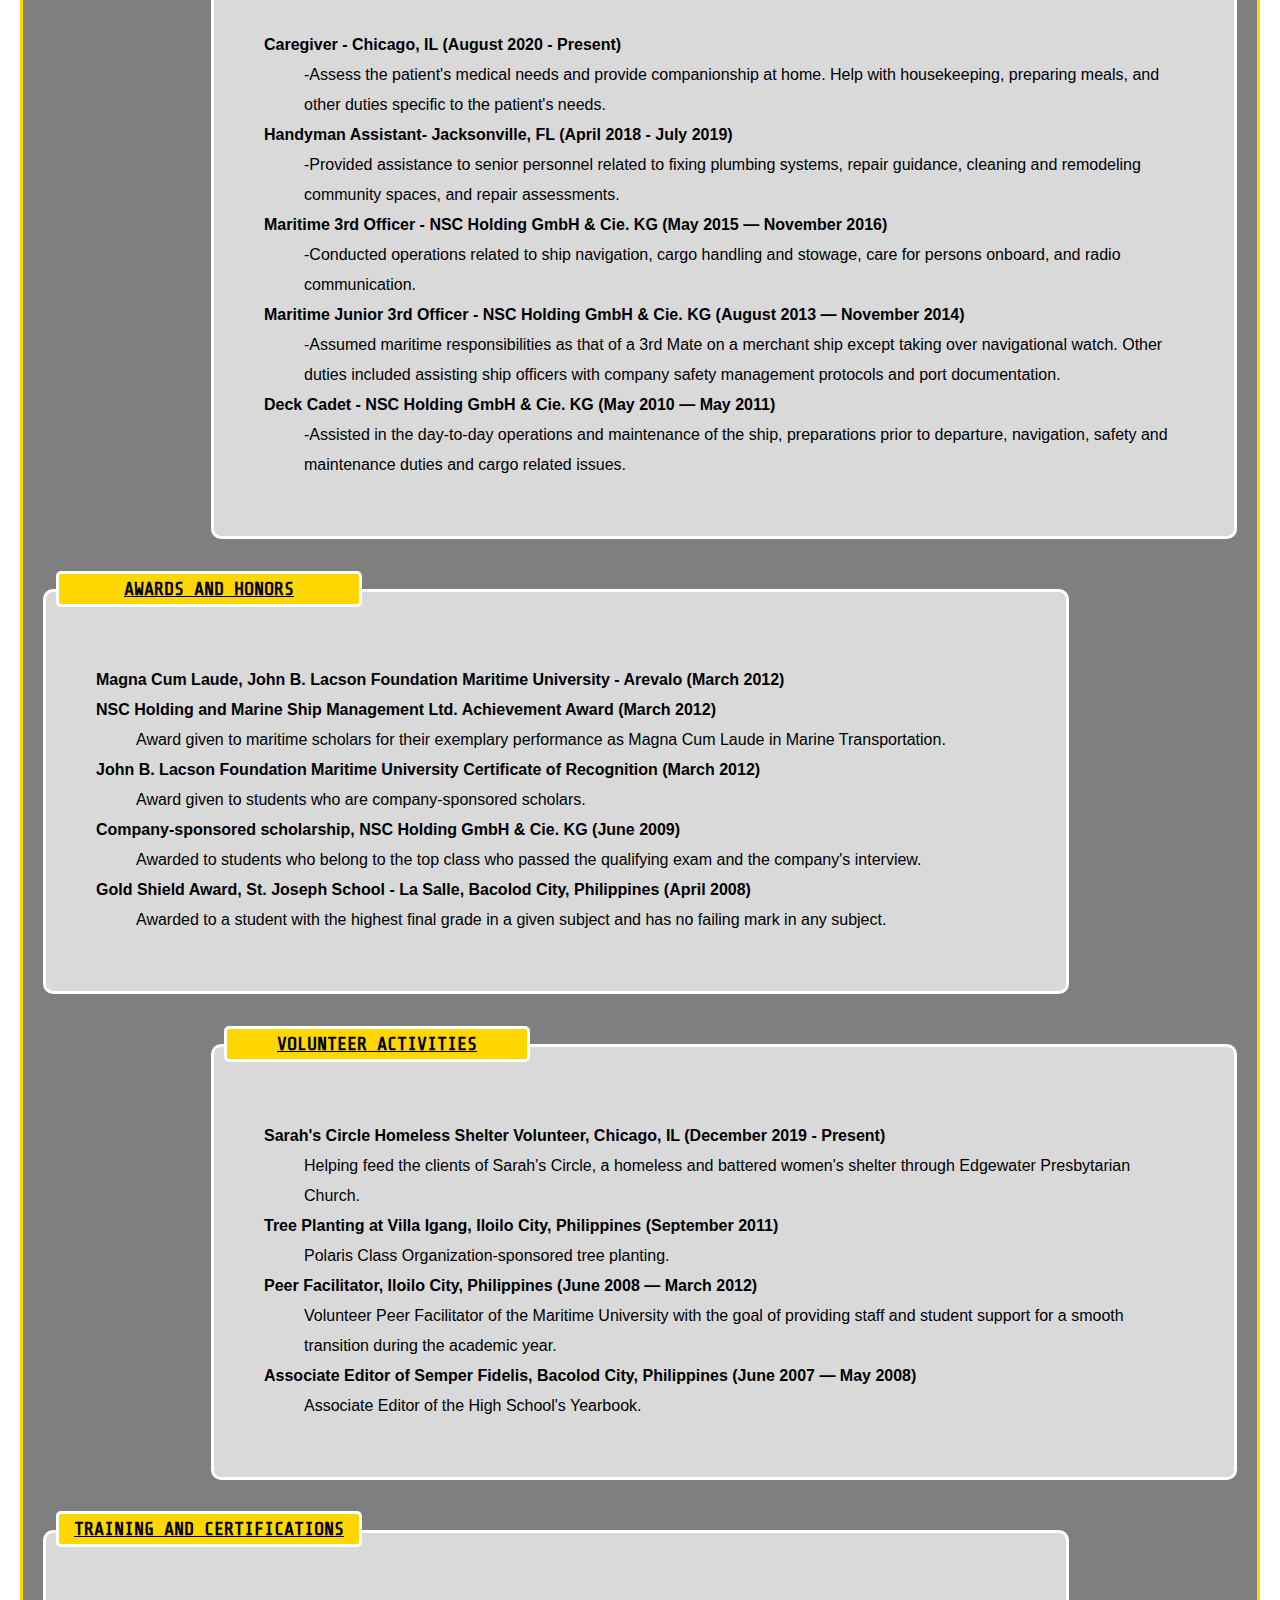
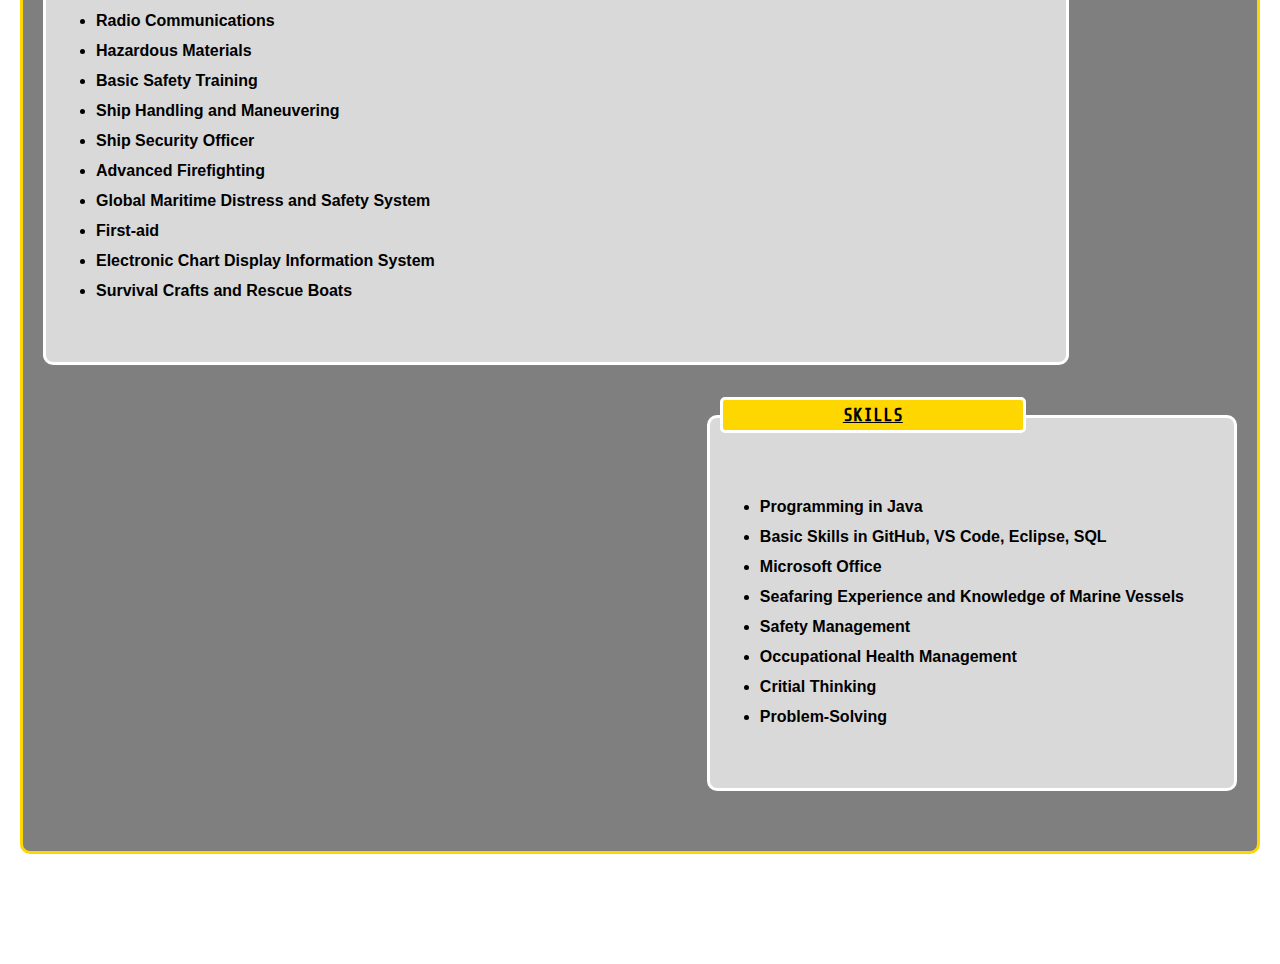
==== commit 8ad011d3: "Update index.html" ====
--- a/index.html
+++ b/index.html
@@ -37,7 +37,7 @@
           <h3><ins>Profile</ins></h3>
           <p>
             Committed to utilizing the current diverse set of skills to continue higher education. 
-            Determined and motivated to learn in order to meet the world’s fast-growing technological demands. 
+            Determined and motivated to learn in order to meet the world&#x27;s fast-growing technological demands. 
             Language proficiency in English, Filipino, and a local Filipino dialect, Hiligaynon.
           </p>
         </section>
@@ -59,25 +59,25 @@
           <dl>
             <dt><strong>Caregiver - Chicago, IL (August 2020 - Present)</strong></dt>
             <dd>
-              -Assess the patient's medical needs and provide companionship at home.  Help with housekeeping, 
-              preparing meals, and other duties specific to the patient’s needs. 
+              -Assess the patient&#x27;s medical needs and provide companionship at home.  Help with housekeeping, 
+              preparing meals, and other duties specific to the patient&#x27;s needs. 
             </dd>
             <dt><strong>Handyman Assistant- Jacksonville, FL (April 2018 - July 2019)</strong></dt>
             <dd>
               -Provided assistance to senior personnel related to fixing plumbing systems, repair guidance, cleaning and 
               remodeling community spaces, and repair assessments.
             </dd>
-            <dt><strong>Maritime 3rd Officer -  NSC Holding GmbH & Cie. KG (May 2015 — November 2016)</strong></dt>
+            <dt><strong>Maritime 3rd Officer -  NSC Holding GmbH &#x26; Cie. KG (May 2015 — November 2016)</strong></dt>
             <dd>
               -Conducted operations related to ship navigation, cargo handling and stowage, care for persons onboard, 
               and radio communication. 
             </dd>
-            <dt><strong>Maritime Junior 3rd Officer  - NSC Holding GmbH & Cie. KG (August 2013 — November 2014)</strong></dt>
+            <dt><strong>Maritime Junior 3rd Officer  - NSC Holding GmbH &#x26; Cie. KG (August 2013 — November 2014)</strong></dt>
             <dd>
               -Assumed maritime responsibilities as that of a 3rd Mate on a merchant ship except taking over navigational watch. 
               Other duties included assisting ship officers with company safety management protocols and port documentation.  
             </dd>
-            <dt><strong>Deck Cadet - NSC Holding GmbH & Cie. KG (May 2010 — May 2011)</strong></dt>
+            <dt><strong>Deck Cadet - NSC Holding GmbH &#x26; Cie. KG (May 2010 — May 2011)</strong></dt>
             <dd>
               -Assisted in the day-to-day operations and maintenance of the ship, preparations prior to departure, navigation, 
               safety and maintenance duties and cargo related issues.
@@ -93,8 +93,8 @@
             <dd>Award given to maritime scholars for their exemplary performance as Magna Cum Laude in Marine Transportation.</dd>
             <dt><strong>John B. Lacson Foundation Maritime University Certificate of Recognition (March 2012)</strong></dt>
             <dd>Award given to students who are company-sponsored scholars.</dd>
-            <dt><strong>Company-sponsored scholarship, NSC Holding GmbH & Cie. KG (June 2009)</strong></dt>
-            <dd>Awarded to students who belong to the top class who passed the qualifying exam and the company's interview. </dd>
+            <dt><strong>Company-sponsored scholarship, NSC Holding GmbH &#x26; Cie. KG (June 2009)</strong></dt>
+            <dd>Awarded to students who belong to the top class who passed the qualifying exam and the company&#x27;s interview. </dd>
             <dt><strong>Gold Shield Award, St. Joseph School - La Salle, Bacolod City, Philippines (April 2008)</strong></dt>
             <dd>Awarded to a student with the highest final grade in a given subject and has no failing mark in any subject.</dd>
           </dl>
@@ -103,14 +103,14 @@
         <section class="even">
           <h3><ins>Volunteer Activities</ins></h3>
           <dl>
-            <dt><strong>Sarah's Circle Homeless Shelter Volunteer, Chicago, IL (December 2019 - Present)</strong></dt>
-            <dd>Helping feed the clients of Sarah's Circle, a homeless and battered women’s shelter  through Edgewater Presbytarian Church.</dd>
+            <dt><strong>Sarah&#x27;s Circle Homeless Shelter Volunteer, Chicago, IL (December 2019 - Present)</strong></dt>
+            <dd>Helping feed the clients of Sarah&#x27;s Circle, a homeless and battered women&#x27;s shelter  through Edgewater Presbytarian Church.</dd>
             <dt><strong>Tree Planting at Villa Igang, Iloilo City, Philippines (September 2011)</strong></dt>
             <dd>Polaris Class Organization-sponsored tree planting.</dd>
             <dt><strong>Peer Facilitator, Iloilo City, Philippines (June 2008 — March 2012)</strong></dt>
             <dd>Volunteer Peer Facilitator of the Maritime University with the goal of providing staff and student support for a smooth transition during the academic year.</dd>
             <dt><strong>Associate Editor of Semper Fidelis, Bacolod City, Philippines (June 2007 — May 2008)</strong></dt>
-            <dd>Associate Editor of the High School's Yearbook.</dd>
+            <dd>Associate Editor of the High School&#x27;s Yearbook.</dd>
           </dl>
         </section>
     
